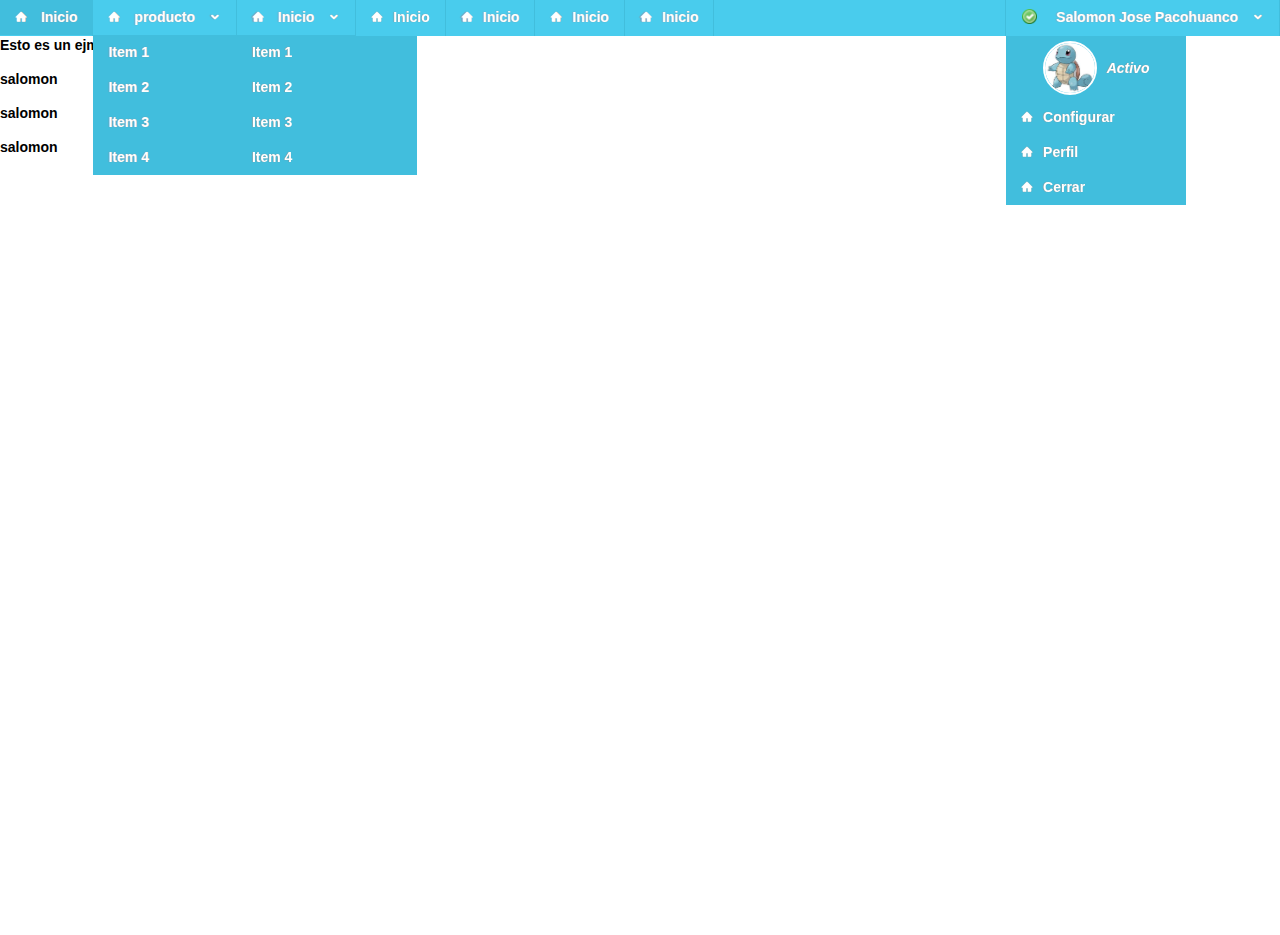
==== index.html @ a0b9987c "Initial commit" ====
<!DOCTYPE html>
<html lang="en">
<head>
  <meta charset="UTF-8">
  <meta name="viewport" content="width=device-width, initial-scale=1.0, maximum-scale=1.0, user-scalable=no" />

  <meta http-equiv="X-UA-Compatible" content="ie=edge">
  <title>Menu</title>

  <link rel="stylesheet" href="./src/css/plantilla.css">
  <link rel="stylesheet" href="./src/fuentes/icomoon/icomoon.css">
  <link rel="stylesheet" href="./src/fuentes/icomoon/icomoon_v1/icomoon_v1.css">
</head>
<body>
  <!-- <header>

  </header> -->
  <div class="contenedor">
      <nav>
            <a href="#" class="barMenu">Menu <i class="icono icon icon-menu"></i></a>

            <ul class="menu" style="">
              <li>
                <a href="#"><i class="icono izquierda icon icon-home"></i> <span class="texto">Inicio</span> </a>
              </li>
              <li>
                <a href="#">
                      <i class="icono izquierda icon icon-home"></i>
                      <span class="texto">producto</span>
                      <i class="icono derecha icon-chevron-down"></i>
                      <i class="icono derecha2 icon-chevron-right"></i>
                </a>
                      <ul>
                          <li><a href="#">Item 1</a></li>
                          <li><a href="#">Item 2</a></li>
                          <li><a href="#">Item 3</a></li>
                          <li><a href="#">Item 4</a></li>
                      </ul>
                </li>
              <li>
                  <a href="#">
                      <i class="icono izquierda icon icon-home"></i>
                      <span class="texto">Inicio</span>
                      <i class="icono derecha icon-chevron-down"></i>
                      <i class="icono derecha2 icon-chevron-right"></i>
                  </a>
                  <ul>
                      <li><a href="#">Item 1</a></li>
                      <li><a href="#">Item 2</a></li>
                      <li><a href="#">Item 3</a></li>
                      <li><a href="#">Item 4</a></li>
                  </ul>
              </li>
              <li><a href="#"><i class="icono izquierda icon icon-home"></i><span class="texto">Inicio</span> </a></li>
                <li><a href="#"><i class="icono izquierda icon icon-home"></i><span class="texto">Inicio</span> </a></li>
                  <li><a href="#"><i class="icono izquierda icon icon-home"></i><span class="texto">Inicio</span> </a></li>

                <li><a href="#"><i class="icono izquierda icon icon-home"></i><span class="texto">Inicio</span> </a></li>

            </ul>


            <ul class="menuUsuario">
              <!-- <li><a class="avatar-use" href="#"></a>asas</li> -->
              <li ><a href="#"><i style=""class="icono izquierda estadoUser"> </i> Salomon Jose Pacohuanco <i class="icono derecha icon-chevron-down"></i></a>
                  <ul  class="confUser">
                      <li><a class="contAvatar" href="#"> <img  class="avatar" src="./src/img/images.jpg" border="1" alt="(!)"> <i  class="estado-avatar">Activo</i> </a> </li>
                      <li><a href="#"> <i class="icono izquierda icon icon-home"></i>Configurar</a></li>
                      <li><a href="#"> <i class="icono izquierda icon icon-home"></i>Perfil</a></li>
                      <li><a href="#"> <i class="icono izquierda icon icon-home"></i>Cerrar</a></li>
                  </ul>
                </li>
            </ul>


      </nav>

      <div class="contenedorAdmin">
            <div class="headerTablet">
               <div class="headerTabletIzquierdo">  </div>
               <ul class="headerTabletDerecho">

                 <!-- <li><a class="avatar-use" href="#"></a>asas</li> -->
                 <li ><a href="#"><i style=""class="icono izquierda estadoUser"> </i>  Jose Pacohuanco <i class="icono derecha icon-chevron-down"></i></a>
                     <ul  class="confUser">
                         <li><a class="contAvatar" href="#"> <img  class="avatar" src="./src/img/images.jpg" border="1" alt="(!)"> <i  class="estado-avatar">Activo</i> </a> </li>
                         <li><a href="#"> <i class="icono izquierda icon icon-home"></i>Configurar</a></li>
                         <li><a href="#"> <i class="icono izquierda icon icon-home"></i>Perfil</a></li>
                         <li><a href="#"> <i class="icono izquierda icon icon-home"></i>Cerrar</a></li>
                     </ul>
                   </li>
               </ul>
            </div>
            <div class="contenido">
              Esto es un ejmplo de contenido
              <p class="uno">salomon</p>
              <p class="dos">salomon</p>
              <p class="tres">salomon</p>



            </div>
      </div>



  </div>









<!-- referencias de Script -->
    <script type="text/javascript" src="./src/jquery/jquery-3.3.1.min.js"></script>
    <script type="text/javascript" src="./src/js/plantilla.js"></script>
</body>
</html>
---- src/css/plantilla.css ----
:root{
  /* de  claro a oscuro*/
  --colorUno:#49cced;
  --colorDos: #41bedd;
  --colorTres: #36a8c5;


  --colorCuatro:#b94a48; /*importante*/
/* background-color: var(--MiColor); */

/*Formularios*/
--bordeForm:#cdcdcd;
--cabeceraForm:#efefef;
--contenidoForm:#F9F9F9;

/* =========botones */
--verde:#468847;
--amarillo:#F89406;
--rojo:#B94A48;
--azul:#3A87AD;
--azulClaro:#0044CC;
--negro:#333333;
--plomo:#999999;
--plomoClaro:#E6E6E6;
/*----------------------*/

--colorIco:#545F67;

}



*{
  padding: 0px;
  margin: 0px;
}
body{
  font-family: "Helvetica Neue",Helvetica,Arial,sans-serif;
  font-weight: bold;
  font-size: 14px;
line-height: 20px;
 min-width: 200px;
  word-wrap: break-word;
  /* min-height: 100vh; */ */
}
.contenedor{

  display: flex;
  flex-direction: column;
}
/*====================================================================== */
/* TODO:MENU----------------------- */
/*======================================================================= */
.contenedor nav{
  width: 100%;
  background-color: var(--colorUno);
  position: fixed;
  display: flex;
  justify-content: space-between;
  /* z-index: 1000; */
}

.contenedor nav .barMenu{
    display: none;
}

.contenedor > nav > ul {
      display: flex;
}
.contenedor  nav li{
    line-height: 35px;  /* altura del menu*/
    list-style: none;
    position: relative; /* TODO: PADRE  para que los subMenus salga de la maquetacion*/
    background-color: var(--colorUno);
}

.contenedor nav > ul > li{
  border-right: 1px solid var(--colorDos);
}


.contenedor  nav li ul{
    position: absolute; /*TODO: HIJO  para que los subMenus salga de la maquetacion*/
}

.contenedor  nav a {
      text-decoration: none;
      color: #ffffff;
      padding: 0 15px;
      display: block;
      text-shadow: rgb(142, 142, 142) -0.5px -0.5px 1px;

}

.contenedor  nav a:hover{
     background-color: var(--colorDos);

}



/* TODO:  Icono */
.contenedor nav ul li a .icono{
    font-size: 12px;
    font-weight: bold;
    line-height: 35px;
    text-shadow: rgb(142, 142, 142) -0.5px -0.5px 1px;

}

.contenedor nav ul li  .icono.izquierda{
   margin-right: 10px;
   text-shadow: rgb(142, 142, 142) -0.5px -0.5px 1px;
}

 nav ul li  .icono.derecha{
  margin-left: 10px;
  text-shadow: rgb(142, 142, 142) -0.5px -0.5px 1px;
}

nav ul li  .icono.derecha2{
  display: none;
}




.contenedor  nav   .contAvatar{
  display:flex;
  align-items: center;
  justify-content: center;
  padding-top: 5px;
  padding-bottom: 5px;

}

.contenedor .menuUsuario > li {
  border-left: 1px solid var(--colorDos);
}
.contenedor  nav  .menuUsuario  .icono.izquierda.estadoUser{
    background-image: url("./../img/icons/accept.png");
    background-repeat: no-repeat;
    padding-left: 25px;
    padding-top: 3px;
    background-size: 17px 17px;

}
.contenedor  nav .contAvatar:hover{
     background-color: var(--colorDos);
}

.contenedor  nav .confUser{
  /* margin-top: 5PX; */
}

.contenedor  nav   .avatar{
  border-radius: 50%;
  /* background-size: 100% auto; */
  height: 50px;
  width: 50px;
  padding: 0px;
  border:2px solid #fff;
  display: block;
  margin-right: 10px;
}





/*  MENU segundo Nivel---------------------------*/

.contenedor nav li li{
  /* background-color: var(--colorTres); */
  width: 180px;
}

.contenedor nav li li a{

  background-color: var(--colorDos);
}
.contenedor nav li li a:hover{
  background-color: var(--colorTres);
}




/*====================================================================== */
/* TODO:CUERPO DEL PANEL----------------------- */
/*======================================================================= */
.contenedor .contenedorAdmin{

  width: 100%;

  margin-top:35px;
}

.contenedor .contenedorAdmin .headerTablet{
  /* border: 3px solid rgb(43, 119, 2); */
  display: none;
}

.contenedor .contenedorAdmin .contenido{

  height: 100vh;

}


.contenedor .contenedorAdmin .contenido .uno{

}
.contenedor .contenedorAdmin .contenido .dos{

}

.contenedor .contenedorAdmin .contenido .tres{

}

/*========================================================================= /
                                  RESPONSIVE
========================================================================= /
/ Tablets en horizonal y escritorios normales
   ------------------------------------------------------------------------- */
@media (min-width: 481px) and (max-width: 1020px) {
      .contenedor{
        flex-direction: row;
      }
      .contenedor nav{
        position:  fixed;
        width: 45px;
        height: 100%;
        border: 1px solid var(--colorDos);
        display: inherit; /*OOOOOOOOOOOOOOOOOOOOOOOOOOOOOOOOOOOO**/
      }
      .contenedor nav ul{
        flex-direction: column;
        width: 100%;
      }

      .contenedor nav .menuUsuario{
      display: none;

      }

      .contenedor  nav li{
        width: 45px;
      }

      .contenedor > nav > ul >  li > a  .texto{
        display:none;
      }

      /* TODO: ------------------------------------------------- Icono */
      .contenedor nav ul li a .icono{

          line-height: 35px;
          text-shadow: rgb(142, 142, 142) -0.5px -0.5px 1px;

      }

      .contenedor nav ul li  .icono.izquierda{
         margin-right: 10px;
         text-shadow: rgb(142, 142, 142) -0.5px -0.5px 1px;
      }

       nav ul li  .icono.derecha{
          display: none;
      }

      .contenedor nav ul li  .icono.derecha2{
        display:table;
        margin-top: -35px;
        margin-left:  18px;
      }
      /* ------------------------------------------------------ */

      .contenedor nav ul ul{
        display: none;
        top:0px;
        left: 45px;
      }
      .contenedor nav .menuUsuario {
        flex-direction: column;
        float: left;
      }

      /*====================================================================== */
      /* TODO:INICIO ----- MENU  HEADER TABLET */
      /*======================================================================= */
      .contenedor .contenedorAdmin .headerTablet{
        width: 100%;
        background-color: var(--colorUno);
        position: fixed;
        display: flex;
        flex-direction: row;
        justify-content: space-between;
        z-index: 1000;
      }

        .contenedor .contenedorAdmin .headerTablet .headerTabletIzquierdo{

        }
        .contenedor .contenedorAdmin .headerTablet .headerTabletDerecho{

        }


      .contenedorAdmin > .headerTablet > ul {
            display: flex;
      }
      .contenedorAdmin  .headerTablet li{
          line-height: 35px;  /* altura del menu*/
          list-style: none;
          position: relative; /* TODO: PADRE  para que los subMenus salga de la maquetacion*/
          background-color: var(--colorUno);
      }

      .contenedorAdmin .headerTablet > ul > li{
        border-left: 1px solid var(--colorDos);
      }


      .contenedorAdmin  .headerTablet li ul{
          position: absolute; /*TODO: HIJO  para que los subMenus salga de la maquetacion*/
      }

      .contenedorAdmin  .headerTablet a {
            text-decoration: none;
            color: #ffffff;
            padding-right: 50px;
            padding-left: 10px;
            display: block;
            text-shadow: rgb(142, 142, 142) -0.5px -0.5px 1px;

      }

      .contenedorAdmin  .headerTablet a:hover{
           background-color: var(--colorDos);

      }
      /* TODO:  Icono */
      .contenedorAdmin .headerTablet ul li a .icono{
          font-size: 12px;
          font-weight: bold;
          line-height: 35px;
          text-shadow: rgb(142, 142, 142) -0.5px -0.5px 1px;

      }

      .contenedorAdmin .headerTablet ul li  .icono.izquierda{
         margin-right: 10px;
         text-shadow: rgb(142, 142, 142) -0.5px -0.5px 1px;
      }

       .headerTablet ul li  .icono.derecha{
        margin-left: 10px;
        text-shadow: rgb(142, 142, 142) -0.5px -0.5px 1px;
      }

      .headerTablet ul li  .icono.derecha2{
        display: none;
      }
      .contenedorAdmin  .headerTablet   .contAvatar{
        display:flex;
        align-items: center;
        justify-content: center;
        padding-top: 5px;
        padding-bottom: 5px;

      }

      .contenedorAdmin .menuUsuario > li {
        border-left: 1px solid var(--colorDos);
      }
      .contenedorAdmin  .headerTablet ul  .icono.izquierda.estadoUser{
          background-image: url("./../img/icons/accept.png");
          background-repeat: no-repeat;
          padding-left: 25px;
          padding-top: 3px;
          background-size: 17px 17px;
          /* background-color: tomato; */

      }
      .contenedorAdmin  .headerTablet .contAvatar:hover{
           background-color: var(--colorDos);
      }

      .contenedorAdmin  .headerTablet .confUser{
        /* margin-top: 5PX; */
      }

      .contenedorAdmin  .headerTablet   .avatar{
        border-radius: 50%;
        /* background-size: 100% auto; */
        height: 50px;
        width: 50px;
        padding: 0px;
        border:2px solid #fff;
        display: block;
        margin-right: 10px;
      }

      /*  MENU segundo Nivel---------------------------*/

      .contenedorAdmin .headerTablet li li{
        /* background-color: var(--colorTres); */
        width: 180px;
      }

      .contenedorAdmin .headerTablet li li a{
        background-color: var(--colorDos);
      }
      .contenedorAdmin .headerTablet li li a:hover{
        background-color: var(--colorTres);
      }
/*  FIN ----- MENU  HEADER TABLET */



/* CUERPO  */
.contenedor .contenedorAdmin{
  margin-top:0px;
  /* background-color: steelblue; */
  margin-left: 47px;
}
.contenedor .contenedorAdmin .contenido{
  margin-top:36px;
  background-color: yellowgreen

}














}

/* Móviles en horizontal o tablets en vertical
   ------------------------------------------------------------------------- */
@media (max-width: 480px) {
  .contenedor{
    flex-direction: column;
  }
  .contenedor nav{
    display: flex;
    flex-direction: column;
    position: inherit;
    /* border: 1px solid var(--colorDos); */

  }

  .contenedor nav .barMenu{
  display: block;
  position: fixed;
  height: 35px;
  width: 100%;
  font-size: 18px;
  line-height: 35px;
  background-color: var(--colorUno);
  border-bottom: 1px solid var(--colorDos);
  }

  .contenedor nav .barMenu .icono.icon.icon-menu {
    float: right;
    margin-right: 26px;
    margin-top: 8px;
    font-size: 21px;
  }

  .contenedor nav ul{
    flex-direction: column;
    width: 100%;
    margin-top:36px;
  }
  .contenedor  nav li{
    width: 100%;
    position: inherit;  /* mostrar submenu en su bloque*/
  }


  .contenedor > nav > ul >  li > a  .texto{
    display:block;
  }
  /* TODO: ---------------------------------- Icono */

  .contenedor nav ul li  .icono.izquierda{
     float: left;
     margin-top: -1px;
     margin-left: -3px;
     text-shadow: rgb(142, 142, 142) -0.5px -0.5px 1px;
  }
  .contenedor nav ul li  a .icono.derecha{
      float: right;
       margin-top: -35px;
  }
  .contenedor nav ul li  .icono.derecha2{
    display:none;
  }
  /* ------------------------------------------------------ */

  .contenedor nav ul ul{
    display: block;
    position: inherit;  /* mostrar submenu en su bloque*/
  }
  .contenedor nav   li ul li {
    width: 100%;
  }
  .contenedor nav   li ul li a {
    padding-left: 40px;
  }

  .contenedor nav .menuUsuario {
    display: block;
    border-top: 1px solid var(--colorTres);
    border-bottom: 1px solid var(--colorTres);
  }

  .contenedor nav .menuUsuario  li a .icono.izquierda.estadoUser{
      float: none;
  }

  .contenedor nav .menuUsuario  li a .icono.derecha{
      float: right;
      margin-right: 1px;
      margin-top:0px;
  }
  .contenedor .contenedorAdmin{
    background-color: steelblue;
    padding-top: 36px;
    margin-top: 0px;
    /* margin-left: 48px; */
  }

  /* CUERPO  */
  .contenedor .contenedorAdmin{
    /* margin-top:0px; */
  }


}

/* Móviles en vertical
   ------------------------------------------------------------------------- */
@media (max-width: 480px) {  }
---- src/fuentes/icomoon/icomoon.css ----
/* body {
	padding: 0;
	margin: 0;
	font-family: sans-serif;
	font-size: 1em;
	line-height: 1.5;
	color: #555;
	background: #fff;
}
h1 {
	font-size: 1.5em;
	font-weight: normal;
}
small {
	font-size: .66666667em;
}
a {
	color: #e74c3c;
	text-decoration: none;
}
a:hover, a:focus {
	box-shadow: 0 1px #e74c3c;
}
.bshadow0, input {
	box-shadow: inset 0 -2px #e7e7e7;
}
input:hover {
	box-shadow: inset 0 -2px #ccc;
}
input, fieldset {
	font-size: 1em;
	margin: 0;
	padding: 0;
	border: 0;
}
input {
    font-family: sans-serif;
	color: inherit;
	line-height: 1.5;
	height: 1.5em;
	padding: .25em 0;
}
input:focus {
	outline: none;
	box-shadow: inset 0 -2px #449fdb;
} */
.glyph {
	font-size: 16px;
	width: 15em;
	padding-bottom: 1em;
	margin-right: 4em;
	margin-bottom: 1em;
	float: left;
	overflow: hidden;
}
.glyph .icon {
    font-size: 32px;
}
.liga {
	width: 80%;
	width: calc(100% - 2.5em);
}
.talign-right {
	text-align: right;
}
.talign-center {
	text-align: center;
}
.bgc1 {
	background: #f1f1f1;
}
.fgc1 {
	color: #999;
}
.fgc0 {
	color: #000;
}
p {
	margin-top: 1em;
	margin-bottom: 1em;
}
.mvm {
	margin-top: .75em;
	margin-bottom: .75em;
}
.mtn {
	margin-top: 0;
}
.mtl, .mal {
	margin-top: 1.5em;
}
.mbl, .mal {
	margin-bottom: 1.5em;
}
.mal, .mhl {
	margin-left: 1.5em;
	margin-right: 1.5em;
}
.mhmm {
	margin-left: 1em;
	margin-right: 1em;
}
.mls {
	margin-left: .25em;
}
.ptl {
	padding-top: 1.5em;
}
.pbs, .pvs {
	padding-bottom: .25em;
}
.pvs, .pts {
	padding-top: .25em;
}
.unit {
	float: left;
}
.unitRight {
	float: right;
}
.size1of2 {
	width: 50%;
}
.size1of1 {
	width: 100%;
}
.clearfix:before, .clearfix:after {
	content: " ";
	display: table;
}
.clearfix:after {
	clear: both;
}
.hidden-true {
	display: none;
}
.textbox0 {
	width: 3em;
	background: #f1f1f1;
	padding: .25em .5em;
	line-height: 1.5;
	height: 1.5em;
}
#testDrive {
	display: block;
	padding-top: 24px;
	line-height: 1.5;
}
.fs0 {
	font-size: 16px;
}
.fs1 {
	font-size: 16px;
}

@font-face {
    font-family: 'IcoMoon-Free';
    src: url('./IcoMoon-Free.ttf') format('truetype');
    font-weight: normal;
    font-style: normal;
}

.icon {
    /* use !important to prevent issues with browser extensions that change fonts */
    font-family: 'IcoMoon-Free' !important;
    speak: none;
    font-style: normal;
    font-weight: normal;
    font-variant: normal;
    text-transform: none;
    line-height: 1;

    /* Enable Ligatures ================ */
    letter-spacing: 0;
    -webkit-font-feature-settings: "liga";
    -moz-font-feature-settings: "liga=1";
    -moz-font-feature-settings: "liga";
    -ms-font-feature-settings: "liga" 1;
    -o-font-feature-settings: "liga";
    font-feature-settings: "liga";

    /* Better Font Rendering =========== */
    -webkit-font-smoothing: antialiased;
    -moz-osx-font-smoothing: grayscale;
}

.icon-home:before {
    content: "\e900";
}
.icon-home2:before {
    content: "\e901";
}
.icon-home3:before {
    content: "\e902";
}
.icon-office:before {
    content: "\e903";
}
.icon-newspaper:before {
    content: "\e904";
}
.icon-pencil:before {
    content: "\e905";
}
.icon-pencil2:before {
    content: "\e906";
}
.icon-quill:before {
    content: "\e907";
}
.icon-pen:before {
    content: "\e908";
}
.icon-blog:before {
    content: "\e909";
}
.icon-eyedropper:before {
    content: "\e90a";
}
.icon-droplet:before {
    content: "\e90b";
}
.icon-paint-format:before {
    content: "\e90c";
}
.icon-image:before {
    content: "\e90d";
}
.icon-images:before {
    content: "\e90e";
}
.icon-camera:before {
    content: "\e90f";
}
.icon-headphones:before {
    content: "\e910";
}
.icon-music:before {
    content: "\e911";
}
.icon-play:before {
    content: "\e912";
}
.icon-film:before {
    content: "\e913";
}
.icon-video-camera:before {
    content: "\e914";
}
.icon-dice:before {
    content: "\e915";
}
.icon-pacman:before {
    content: "\e916";
}
.icon-spades:before {
    content: "\e917";
}
.icon-clubs:before {
    content: "\e918";
}
.icon-diamonds:before {
    content: "\e919";
}
.icon-bullhorn:before {
    content: "\e91a";
}
.icon-connection:before {
    content: "\e91b";
}
.icon-podcast:before {
    content: "\e91c";
}
.icon-feed:before {
    content: "\e91d";
}
.icon-mic:before {
    content: "\e91e";
}
.icon-book:before {
    content: "\e91f";
}
.icon-books:before {
    content: "\e920";
}
.icon-library:before {
    content: "\e921";
}
.icon-file-text:before {
    content: "\e922";
}
.icon-profile:before {
    content: "\e923";
}
.icon-file-empty:before {
    content: "\e924";
}
.icon-files-empty:before {
    content: "\e925";
}
.icon-file-text2:before {
    content: "\e926";
}
.icon-file-picture:before {
    content: "\e927";
}
.icon-file-music:before {
    content: "\e928";
}
.icon-file-play:before {
    content: "\e929";
}
.icon-file-video:before {
    content: "\e92a";
}
.icon-file-zip:before {
    content: "\e92b";
}
.icon-copy:before {
    content: "\e92c";
}
.icon-paste:before {
    content: "\e92d";
}
.icon-stack:before {
    content: "\e92e";
}
.icon-folder:before {
    content: "\e92f";
}
.icon-folder-open:before {
    content: "\e930";
}
.icon-folder-plus:before {
    content: "\e931";
}
.icon-folder-minus:before {
    content: "\e932";
}
.icon-folder-download:before {
    content: "\e933";
}
.icon-folder-upload:before {
    content: "\e934";
}
.icon-price-tag:before {
    content: "\e935";
}
.icon-price-tags:before {
    content: "\e936";
}
.icon-barcode:before {
    content: "\e937";
}
.icon-qrcode:before {
    content: "\e938";
}
.icon-ticket:before {
    content: "\e939";
}
.icon-cart:before {
    content: "\e93a";
}
.icon-coin-dollar:before {
    content: "\e93b";
}
.icon-coin-euro:before {
    content: "\e93c";
}
.icon-coin-pound:before {
    content: "\e93d";
}
.icon-coin-yen:before {
    content: "\e93e";
}
.icon-credit-card:before {
    content: "\e93f";
}
.icon-calculator:before {
    content: "\e940";
}
.icon-lifebuoy:before {
    content: "\e941";
}
.icon-phone:before {
    content: "\e942";
}
.icon-phone-hang-up:before {
    content: "\e943";
}
.icon-address-book:before {
    content: "\e944";
}
.icon-envelop:before {
    content: "\e945";
}
.icon-pushpin:before {
    content: "\e946";
}
.icon-location:before {
    content: "\e947";
}
.icon-location2:before {
    content: "\e948";
}
.icon-compass:before {
    content: "\e949";
}
.icon-compass2:before {
    content: "\e94a";
}
.icon-map:before {
    content: "\e94b";
}
.icon-map2:before {
    content: "\e94c";
}
.icon-history:before {
    content: "\e94d";
}
.icon-clock:before {
    content: "\e94e";
}
.icon-clock2:before {
    content: "\e94f";
}
.icon-alarm:before {
    content: "\e950";
}
.icon-bell:before {
    content: "\e951";
}
.icon-stopwatch:before {
    content: "\e952";
}
.icon-calendar:before {
    content: "\e953";
}
.icon-printer:before {
    content: "\e954";
}
.icon-keyboard:before {
    content: "\e955";
}
.icon-display:before {
    content: "\e956";
}
.icon-laptop:before {
    content: "\e957";
}
.icon-mobile:before {
    content: "\e958";
}
.icon-mobile2:before {
    content: "\e959";
}
.icon-tablet:before {
    content: "\e95a";
}
.icon-tv:before {
    content: "\e95b";
}
.icon-drawer:before {
    content: "\e95c";
}
.icon-drawer2:before {
    content: "\e95d";
}
.icon-box-add:before {
    content: "\e95e";
}
.icon-box-remove:before {
    content: "\e95f";
}
.icon-download:before {
    content: "\e960";
}
.icon-upload:before {
    content: "\e961";
}
.icon-floppy-disk:before {
    content: "\e962";
}
.icon-drive:before {
    content: "\e963";
}
.icon-database:before {
    content: "\e964";
}
.icon-undo:before {
    content: "\e965";
}
.icon-redo:before {
    content: "\e966";
}
.icon-undo2:before {
    content: "\e967";
}
.icon-redo2:before {
    content: "\e968";
}
.icon-forward:before {
    content: "\e969";
}
.icon-reply:before {
    content: "\e96a";
}
.icon-bubble:before {
    content: "\e96b";
}
.icon-bubbles:before {
    content: "\e96c";
}
.icon-bubbles2:before {
    content: "\e96d";
}
.icon-bubble2:before {
    content: "\e96e";
}
.icon-bubbles3:before {
    content: "\e96f";
}
.icon-bubbles4:before {
    content: "\e970";
}
.icon-user:before {
    content: "\e971";
}
.icon-users:before {
    content: "\e972";
}
.icon-user-plus:before {
    content: "\e973";
}
.icon-user-minus:before {
    content: "\e974";
}
.icon-user-check:before {
    content: "\e975";
}
.icon-user-tie:before {
    content: "\e976";
}
.icon-quotes-left:before {
    content: "\e977";
}
.icon-quotes-right:before {
    content: "\e978";
}
.icon-hour-glass:before {
    content: "\e979";
}
.icon-spinner:before {
    content: "\e97a";
}
.icon-spinner2:before {
    content: "\e97b";
}
.icon-spinner3:before {
    content: "\e97c";
}
.icon-spinner4:before {
    content: "\e97d";
}
.icon-spinner5:before {
    content: "\e97e";
}
.icon-spinner6:before {
    content: "\e97f";
}
.icon-spinner7:before {
    content: "\e980";
}
.icon-spinner8:before {
    content: "\e981";
}
.icon-spinner9:before {
    content: "\e982";
}
.icon-spinner10:before {
    content: "\e983";
}
.icon-spinner11:before {
    content: "\e984";
}
.icon-binoculars:before {
    content: "\e985";
}
.icon-search:before {
    content: "\e986";
}
.icon-zoom-in:before {
    content: "\e987";
}
.icon-zoom-out:before {
    content: "\e988";
}
.icon-enlarge:before {
    content: "\e989";
}
.icon-shrink:before {
    content: "\e98a";
}
.icon-enlarge2:before {
    content: "\e98b";
}
.icon-shrink2:before {
    content: "\e98c";
}
.icon-key:before {
    content: "\e98d";
}
.icon-key2:before {
    content: "\e98e";
}
.icon-lock:before {
    content: "\e98f";
}
.icon-unlocked:before {
    content: "\e990";
}
.icon-wrench:before {
    content: "\e991";
}
.icon-equalizer:before {
    content: "\e992";
}
.icon-equalizer2:before {
    content: "\e993";
}
.icon-cog:before {
    content: "\e994";
}
.icon-cogs:before {
    content: "\e995";
}
.icon-hammer:before {
    content: "\e996";
}
.icon-magic-wand:before {
    content: "\e997";
}
.icon-aid-kit:before {
    content: "\e998";
}
.icon-bug:before {
    content: "\e999";
}
.icon-pie-chart:before {
    content: "\e99a";
}
.icon-stats-dots:before {
    content: "\e99b";
}
.icon-stats-bars:before {
    content: "\e99c";
}
.icon-stats-bars2:before {
    content: "\e99d";
}
.icon-trophy:before {
    content: "\e99e";
}
.icon-gift:before {
    content: "\e99f";
}
.icon-glass:before {
    content: "\e9a0";
}
.icon-glass2:before {
    content: "\e9a1";
}
.icon-mug:before {
    content: "\e9a2";
}
.icon-spoon-knife:before {
    content: "\e9a3";
}
.icon-leaf:before {
    content: "\e9a4";
}
.icon-rocket:before {
    content: "\e9a5";
}
.icon-meter:before {
    content: "\e9a6";
}
.icon-meter2:before {
    content: "\e9a7";
}
.icon-hammer2:before {
    content: "\e9a8";
}
.icon-fire:before {
    content: "\e9a9";
}
.icon-lab:before {
    content: "\e9aa";
}
.icon-magnet:before {
    content: "\e9ab";
}
.icon-bin:before {
    content: "\e9ac";
}
.icon-bin2:before {
    content: "\e9ad";
}
.icon-briefcase:before {
    content: "\e9ae";
}
.icon-airplane:before {
    content: "\e9af";
}
.icon-truck:before {
    content: "\e9b0";
}
.icon-road:before {
    content: "\e9b1";
}
.icon-accessibility:before {
    content: "\e9b2";
}
.icon-target:before {
    content: "\e9b3";
}
.icon-shield:before {
    content: "\e9b4";
}
.icon-power:before {
    content: "\e9b5";
}
.icon-switch:before {
    content: "\e9b6";
}
.icon-power-cord:before {
    content: "\e9b7";
}
.icon-clipboard:before {
    content: "\e9b8";
}
.icon-list-numbered:before {
    content: "\e9b9";
}
.icon-list:before {
    content: "\e9ba";
}
.icon-list2:before {
    content: "\e9bb";
}
.icon-tree:before {
    content: "\e9bc";
}
.icon-menu:before {
    content: "\e9bd";
}
.icon-menu2:before {
    content: "\e9be";
}
.icon-menu3:before {
    content: "\e9bf";
}
.icon-menu4:before {
    content: "\e9c0";
}
.icon-cloud:before {
    content: "\e9c1";
}
.icon-cloud-download:before {
    content: "\e9c2";
}
.icon-cloud-upload:before {
    content: "\e9c3";
}
.icon-cloud-check:before {
    content: "\e9c4";
}
.icon-download2:before {
    content: "\e9c5";
}
.icon-upload2:before {
    content: "\e9c6";
}
.icon-download3:before {
    content: "\e9c7";
}
.icon-upload3:before {
    content: "\e9c8";
}
.icon-sphere:before {
    content: "\e9c9";
}
.icon-earth:before {
    content: "\e9ca";
}
.icon-link:before {
    content: "\e9cb";
}
.icon-flag:before {
    content: "\e9cc";
}
.icon-attachment:before {
    content: "\e9cd";
}
.icon-eye:before {
    content: "\e9ce";
}
.icon-eye-plus:before {
    content: "\e9cf";
}
.icon-eye-minus:before {
    content: "\e9d0";
}
.icon-eye-blocked:before {
    content: "\e9d1";
}
.icon-bookmark:before {
    content: "\e9d2";
}
.icon-bookmarks:before {
    content: "\e9d3";
}
.icon-sun:before {
    content: "\e9d4";
}
.icon-contrast:before {
    content: "\e9d5";
}
.icon-brightness-contrast:before {
    content: "\e9d6";
}
.icon-star-empty:before {
    content: "\e9d7";
}
.icon-star-half:before {
    content: "\e9d8";
}
.icon-star-full:before {
    content: "\e9d9";
}
.icon-heart:before {
    content: "\e9da";
}
.icon-heart-broken:before {
    content: "\e9db";
}
.icon-man:before {
    content: "\e9dc";
}
.icon-woman:before {
    content: "\e9dd";
}
.icon-man-woman:before {
    content: "\e9de";
}
.icon-happy:before {
    content: "\e9df";
}
.icon-happy2:before {
    content: "\e9e0";
}
.icon-smile:before {
    content: "\e9e1";
}
.icon-smile2:before {
    content: "\e9e2";
}
.icon-tongue:before {
    content: "\e9e3";
}
.icon-tongue2:before {
    content: "\e9e4";
}
.icon-sad:before {
    content: "\e9e5";
}
.icon-sad2:before {
    content: "\e9e6";
}
.icon-wink:before {
    content: "\e9e7";
}
.icon-wink2:before {
    content: "\e9e8";
}
.icon-grin:before {
    content: "\e9e9";
}
.icon-grin2:before {
    content: "\e9ea";
}
.icon-cool:before {
    content: "\e9eb";
}
.icon-cool2:before {
    content: "\e9ec";
}
.icon-angry:before {
    content: "\e9ed";
}
.icon-angry2:before {
    content: "\e9ee";
}
.icon-evil:before {
    content: "\e9ef";
}
.icon-evil2:before {
    content: "\e9f0";
}
.icon-shocked:before {
    content: "\e9f1";
}
.icon-shocked2:before {
    content: "\e9f2";
}
.icon-baffled:before {
    content: "\e9f3";
}
.icon-baffled2:before {
    content: "\e9f4";
}
.icon-confused:before {
    content: "\e9f5";
}
.icon-confused2:before {
    content: "\e9f6";
}
.icon-neutral:before {
    content: "\e9f7";
}
.icon-neutral2:before {
    content: "\e9f8";
}
.icon-hipster:before {
    content: "\e9f9";
}
.icon-hipster2:before {
    content: "\e9fa";
}
.icon-wondering:before {
    content: "\e9fb";
}
.icon-wondering2:before {
    content: "\e9fc";
}
.icon-sleepy:before {
    content: "\e9fd";
}
.icon-sleepy2:before {
    content: "\e9fe";
}
.icon-frustrated:before {
    content: "\e9ff";
}
.icon-frustrated2:before {
    content: "\ea00";
}
.icon-crying:before {
    content: "\ea01";
}
.icon-crying2:before {
    content: "\ea02";
}
.icon-point-up:before {
    content: "\ea03";
}
.icon-point-right:before {
    content: "\ea04";
}
.icon-point-down:before {
    content: "\ea05";
}
.icon-point-left:before {
    content: "\ea06";
}
.icon-warning:before {
    content: "\ea07";
}
.icon-notification:before {
    content: "\ea08";
}
.icon-question:before {
    content: "\ea09";
}
.icon-plus:before {
    content: "\ea0a";
}
.icon-minus:before {
    content: "\ea0b";
}
.icon-info:before {
    content: "\ea0c";
}
.icon-cancel-circle:before {
    content: "\ea0d";
}
.icon-blocked:before {
    content: "\ea0e";
}
.icon-cross:before {
    content: "\ea0f";
}
.icon-checkmark:before {
    content: "\ea10";
}
.icon-checkmark2:before {
    content: "\ea11";
}
.icon-spell-check:before {
    content: "\ea12";
}
.icon-enter:before {
    content: "\ea13";
}
.icon-exit:before {
    content: "\ea14";
}
.icon-play2:before {
    content: "\ea15";
}
.icon-pause:before {
    content: "\ea16";
}
.icon-stop:before {
    content: "\ea17";
}
.icon-previous:before {
    content: "\ea18";
}
.icon-next:before {
    content: "\ea19";
}
.icon-backward:before {
    content: "\ea1a";
}
.icon-forward2:before {
    content: "\ea1b";
}
.icon-play3:before {
    content: "\ea1c";
}
.icon-pause2:before {
    content: "\ea1d";
}
.icon-stop2:before {
    content: "\ea1e";
}
.icon-backward2:before {
    content: "\ea1f";
}
.icon-forward3:before {
    content: "\ea20";
}
.icon-first:before {
    content: "\ea21";
}
.icon-last:before {
    content: "\ea22";
}
.icon-previous2:before {
    content: "\ea23";
}
.icon-next2:before {
    content: "\ea24";
}
.icon-eject:before {
    content: "\ea25";
}
.icon-volume-high:before {
    content: "\ea26";
}
.icon-volume-medium:before {
    content: "\ea27";
}
.icon-volume-low:before {
    content: "\ea28";
}
.icon-volume-mute:before {
    content: "\ea29";
}
.icon-volume-mute2:before {
    content: "\ea2a";
}
.icon-volume-increase:before {
    content: "\ea2b";
}
.icon-volume-decrease:before {
    content: "\ea2c";
}
.icon-loop:before {
    content: "\ea2d";
}
.icon-loop2:before {
    content: "\ea2e";
}
.icon-infinite:before {
    content: "\ea2f";
}
.icon-shuffle:before {
    content: "\ea30";
}
.icon-arrow-up-left:before {
    content: "\ea31";
}
.icon-arrow-up:before {
    content: "\ea32";
}
.icon-arrow-up-right:before {
    content: "\ea33";
}
.icon-arrow-right:before {
    content: "\ea34";
}
.icon-arrow-down-right:before {
    content: "\ea35";
}
.icon-arrow-down:before {
    content: "\ea36";
}
.icon-arrow-down-left:before {
    content: "\ea37";
}
.icon-arrow-left:before {
    content: "\ea38";
}
.icon-arrow-up-left2:before {
    content: "\ea39";
}
.icon-arrow-up2:before {
    content: "\ea3a";
}
.icon-arrow-up-right2:before {
    content: "\ea3b";
}
.icon-arrow-right2:before {
    content: "\ea3c";
}
.icon-arrow-down-right2:before {
    content: "\ea3d";
}
.icon-arrow-down2:before {
    content: "\ea3e";
}
.icon-arrow-down-left2:before {
    content: "\ea3f";
}
.icon-arrow-left2:before {
    content: "\ea40";
}
.icon-circle-up:before {
    content: "\ea41";
}
.icon-circle-right:before {
    content: "\ea42";
}
.icon-circle-down:before {
    content: "\ea43";
}
.icon-circle-left:before {
    content: "\ea44";
}
.icon-tab:before {
    content: "\ea45";
}
.icon-move-up:before {
    content: "\ea46";
}
.icon-move-down:before {
    content: "\ea47";
}
.icon-sort-alpha-asc:before {
    content: "\ea48";
}
.icon-sort-alpha-desc:before {
    content: "\ea49";
}
.icon-sort-numeric-asc:before {
    content: "\ea4a";
}
.icon-sort-numberic-desc:before {
    content: "\ea4b";
}
.icon-sort-amount-asc:before {
    content: "\ea4c";
}
.icon-sort-amount-desc:before {
    content: "\ea4d";
}
.icon-command:before {
    content: "\ea4e";
}
.icon-shift:before {
    content: "\ea4f";
}
.icon-ctrl:before {
    content: "\ea50";
}
.icon-opt:before {
    content: "\ea51";
}
.icon-checkbox-checked:before {
    content: "\ea52";
}
.icon-checkbox-unchecked:before {
    content: "\ea53";
}
.icon-radio-checked:before {
    content: "\ea54";
}
.icon-radio-checked2:before {
    content: "\ea55";
}
.icon-radio-unchecked:before {
    content: "\ea56";
}
.icon-crop:before {
    content: "\ea57";
}
.icon-make-group:before {
    content: "\ea58";
}
.icon-ungroup:before {
    content: "\ea59";
}
.icon-scissors:before {
    content: "\ea5a";
}
.icon-filter:before {
    content: "\ea5b";
}
.icon-font:before {
    content: "\ea5c";
}
.icon-ligature:before {
    content: "\ea5d";
}
.icon-ligature2:before {
    content: "\ea5e";
}
.icon-text-height:before {
    content: "\ea5f";
}
.icon-text-width:before {
    content: "\ea60";
}
.icon-font-size:before {
    content: "\ea61";
}
.icon-bold:before {
    content: "\ea62";
}
.icon-underline:before {
    content: "\ea63";
}
.icon-italic:before {
    content: "\ea64";
}
.icon-strikethrough:before {
    content: "\ea65";
}
.icon-omega:before {
    content: "\ea66";
}
.icon-sigma:before {
    content: "\ea67";
}
.icon-page-break:before {
    content: "\ea68";
}
.icon-superscript:before {
    content: "\ea69";
}
.icon-subscript:before {
    content: "\ea6a";
}
.icon-superscript2:before {
    content: "\ea6b";
}
.icon-subscript2:before {
    content: "\ea6c";
}
.icon-text-color:before {
    content: "\ea6d";
}
.icon-pagebreak:before {
    content: "\ea6e";
}
.icon-clear-formatting:before {
    content: "\ea6f";
}
.icon-table:before {
    content: "\ea70";
}
.icon-table2:before {
    content: "\ea71";
}
.icon-insert-template:before {
    content: "\ea72";
}
.icon-pilcrow:before {
    content: "\ea73";
}
.icon-ltr:before {
    content: "\ea74";
}
.icon-rtl:before {
    content: "\ea75";
}
.icon-section:before {
    content: "\ea76";
}
.icon-paragraph-left:before {
    content: "\ea77";
}
.icon-paragraph-center:before {
    content: "\ea78";
}
.icon-paragraph-right:before {
    content: "\ea79";
}
.icon-paragraph-justify:before {
    content: "\ea7a";
}
.icon-indent-increase:before {
    content: "\ea7b";
}
.icon-indent-decrease:before {
    content: "\ea7c";
}
.icon-share:before {
    content: "\ea7d";
}
.icon-new-tab:before {
    content: "\ea7e";
}
.icon-embed:before {
    content: "\ea7f";
}
.icon-embed2:before {
    content: "\ea80";
}
.icon-terminal:before {
    content: "\ea81";
}
.icon-share2:before {
    content: "\ea82";
}
.icon-mail:before {
    content: "\ea83";
}
.icon-mail2:before {
    content: "\ea84";
}
.icon-mail3:before {
    content: "\ea85";
}
.icon-mail4:before {
    content: "\ea86";
}
.icon-amazon:before {
    content: "\ea87";
}
.icon-google:before {
    content: "\ea88";
}
.icon-google2:before {
    content: "\ea89";
}
.icon-google3:before {
    content: "\ea8a";
}
.icon-google-plus:before {
    content: "\ea8b";
}
.icon-google-plus2:before {
    content: "\ea8c";
}
.icon-google-plus3:before {
    content: "\ea8d";
}
.icon-hangouts:before {
    content: "\ea8e";
}
.icon-google-drive:before {
    content: "\ea8f";
}
.icon-facebook:before {
    content: "\ea90";
}
.icon-facebook2:before {
    content: "\ea91";
}
.icon-instagram:before {
    content: "\ea92";
}
.icon-whatsapp:before {
    content: "\ea93";
}
.icon-spotify:before {
    content: "\ea94";
}
.icon-telegram:before {
    content: "\ea95";
}
.icon-twitter:before {
    content: "\ea96";
}
.icon-vine:before {
    content: "\ea97";
}
.icon-vk:before {
    content: "\ea98";
}
.icon-renren:before {
    content: "\ea99";
}
.icon-sina-weibo:before {
    content: "\ea9a";
}
.icon-rss:before {
    content: "\ea9b";
}
.icon-rss2:before {
    content: "\ea9c";
}
.icon-youtube:before {
    content: "\ea9d";
}
.icon-youtube2:before {
    content: "\ea9e";
}
.icon-twitch:before {
    content: "\ea9f";
}
.icon-vimeo:before {
    content: "\eaa0";
}
.icon-vimeo2:before {
    content: "\eaa1";
}
.icon-lanyrd:before {
    content: "\eaa2";
}
.icon-flickr:before {
    content: "\eaa3";
}
.icon-flickr2:before {
    content: "\eaa4";
}
.icon-flickr3:before {
    content: "\eaa5";
}
.icon-flickr4:before {
    content: "\eaa6";
}
.icon-dribbble:before {
    content: "\eaa7";
}
.icon-behance:before {
    content: "\eaa8";
}
.icon-behance2:before {
    content: "\eaa9";
}
.icon-deviantart:before {
    content: "\eaaa";
}
.icon-500px:before {
    content: "\eaab";
}
.icon-steam:before {
    content: "\eaac";
}
.icon-steam2:before {
    content: "\eaad";
}
.icon-dropbox:before {
    content: "\eaae";
}
.icon-onedrive:before {
    content: "\eaaf";
}
.icon-github:before {
    content: "\eab0";
}
.icon-npm:before {
    content: "\eab1";
}
.icon-basecamp:before {
    content: "\eab2";
}
.icon-trello:before {
    content: "\eab3";
}
.icon-wordpress:before {
    content: "\eab4";
}
.icon-joomla:before {
    content: "\eab5";
}
.icon-ello:before {
    content: "\eab6";
}
.icon-blogger:before {
    content: "\eab7";
}
.icon-blogger2:before {
    content: "\eab8";
}
.icon-tumblr:before {
    content: "\eab9";
}
.icon-tumblr2:before {
    content: "\eaba";
}
.icon-yahoo:before {
    content: "\eabb";
}
.icon-yahoo2:before {
    content: "\eabc";
}
.icon-tux:before {
    content: "\eabd";
}
.icon-appleinc:before {
    content: "\eabe";
}
.icon-finder:before {
    content: "\eabf";
}
.icon-android:before {
    content: "\eac0";
}
.icon-windows:before {
    content: "\eac1";
}
.icon-windows8:before {
    content: "\eac2";
}
.icon-soundcloud:before {
    content: "\eac3";
}
.icon-soundcloud2:before {
    content: "\eac4";
}
.icon-skype:before {
    content: "\eac5";
}
.icon-reddit:before {
    content: "\eac6";
}
.icon-hackernews:before {
    content: "\eac7";
}
.icon-wikipedia:before {
    content: "\eac8";
}
.icon-linkedin:before {
    content: "\eac9";
}
.icon-linkedin2:before {
    content: "\eaca";
}
.icon-lastfm:before {
    content: "\eacb";
}
.icon-lastfm2:before {
    content: "\eacc";
}
.icon-delicious:before {
    content: "\eacd";
}
.icon-stumbleupon:before {
    content: "\eace";
}
.icon-stumbleupon2:before {
    content: "\eacf";
}
.icon-stackoverflow:before {
    content: "\ead0";
}
.icon-pinterest:before {
    content: "\ead1";
}
.icon-pinterest2:before {
    content: "\ead2";
}
.icon-xing:before {
    content: "\ead3";
}
.icon-xing2:before {
    content: "\ead4";
}
.icon-flattr:before {
    content: "\ead5";
}
.icon-foursquare:before {
    content: "\ead6";
}
.icon-yelp:before {
    content: "\ead7";
}
.icon-paypal:before {
    content: "\ead8";
}
.icon-chrome:before {
    content: "\ead9";
}
.icon-firefox:before {
    content: "\eada";
}
.icon-IE:before {
    content: "\eadb";
}
.icon-edge:before {
    content: "\eadc";
}
.icon-safari:before {
    content: "\eadd";
}
.icon-opera:before {
    content: "\eade";
}
.icon-file-pdf:before {
    content: "\eadf";
}
.icon-file-openoffice:before {
    content: "\eae0";
}
.icon-file-word:before {
    content: "\eae1";
}
.icon-file-excel:before {
    content: "\eae2";
}
.icon-libreoffice:before {
    content: "\eae3";
}
.icon-html-five:before {
    content: "\eae4";
}
.icon-html-five2:before {
    content: "\eae5";
}
.icon-css3:before {
    content: "\eae6";
}
.icon-git:before {
    content: "\eae7";
}
.icon-codepen:before {
    content: "\eae8";
}
.icon-svg:before {
    content: "\eae9";
}
.icon-IcoMoon:before {
    content: "\eaea";
}
.icon-uni21:before {
    content: "\21";
}
.icon-uni22:before {
    content: "\22";
}
.icon-uni23:before {
    content: "\23";
}
.icon-uni24:before {
    content: "\24";
}
.icon-uni25:before {
    content: "\25";
}
.icon-uni26:before {
    content: "\26";
}
.icon-uni27:before {
    content: "\27";
}
.icon-uni28:before {
    content: "\28";
}
.icon-uni29:before {
    content: "\29";
}
.icon-uni2A:before {
    content: "\2a";
}
.icon-uni2B:before {
    content: "\2b";
}
.icon-uni2C:before {
    content: "\2c";
}
.icon-uni2D:before {
    content: "\2d";
}
.icon-uni2E:before {
    content: "\2e";
}
.icon-uni2F:before {
    content: "\2f";
}
.icon-uni30:before {
    content: "\30";
}
.icon-uni31:before {
    content: "\31";
}
.icon-uni32:before {
    content: "\32";
}
.icon-uni33:before {
    content: "\33";
}
.icon-uni34:before {
    content: "\34";
}
.icon-uni35:before {
    content: "\35";
}
.icon-uni36:before {
    content: "\36";
}
.icon-uni37:before {
    content: "\37";
}
.icon-uni38:before {
    content: "\38";
}
.icon-uni39:before {
    content: "\39";
}
.icon-uni3A:before {
    content: "\3a";
}
.icon-uni3B:before {
    content: "\3b";
}
.icon-uni3C:before {
    content: "\3c";
}
.icon-uni3D:before {
    content: "\3d";
}
.icon-uni3E:before {
    content: "\3e";
}
.icon-uni3F:before {
    content: "\3f";
}
.icon-uni40:before {
    content: "\40";
}
.icon-uni41:before {
    content: "\41";
}
.icon-uni42:before {
    content: "\42";
}
.icon-uni43:before {
    content: "\43";
}
.icon-uni44:before {
    content: "\44";
}
.icon-uni45:before {
    content: "\45";
}
.icon-uni46:before {
    content: "\46";
}
.icon-uni47:before {
    content: "\47";
}
.icon-uni48:before {
    content: "\48";
}
.icon-uni49:before {
    content: "\49";
}
.icon-uni4A:before {
    content: "\4a";
}
.icon-uni4B:before {
    content: "\4b";
}
.icon-uni4C:before {
    content: "\4c";
}
.icon-uni4D:before {
    content: "\4d";
}
.icon-uni4E:before {
    content: "\4e";
}
.icon-uni4F:before {
    content: "\4f";
}
.icon-uni50:before {
    content: "\50";
}
.icon-uni51:before {
    content: "\51";
}
.icon-uni52:before {
    content: "\52";
}
.icon-uni53:before {
    content: "\53";
}
.icon-uni54:before {
    content: "\54";
}
.icon-uni55:before {
    content: "\55";
}
.icon-uni56:before {
    content: "\56";
}
.icon-uni57:before {
    content: "\57";
}
.icon-uni58:before {
    content: "\58";
}
.icon-uni59:before {
    content: "\59";
}
.icon-uni5A:before {
    content: "\5a";
}
.icon-uni5B:before {
    content: "\5b";
}
.icon-uni5C:before {
    content: "\5c";
}
.icon-uni5D:before {
    content: "\5d";
}
.icon-uni5E:before {
    content: "\5e";
}
.icon-uni5F:before {
    content: "\5f";
}
.icon-uni60:before {
    content: "\60";
}
.icon-uni61:before {
    content: "\61";
}
.icon-uni62:before {
    content: "\62";
}
.icon-uni63:before {
    content: "\63";
}
.icon-uni64:before {
    content: "\64";
}
.icon-uni65:before {
    content: "\65";
}
.icon-uni66:before {
    content: "\66";
}
.icon-uni67:before {
    content: "\67";
}
.icon-uni68:before {
    content: "\68";
}
.icon-uni69:before {
    content: "\69";
}
.icon-uni6A:before {
    content: "\6a";
}
.icon-uni6B:before {
    content: "\6b";
}
.icon-uni6C:before {
    content: "\6c";
}
.icon-uni6D:before {
    content: "\6d";
}
.icon-uni6E:before {
    content: "\6e";
}
.icon-uni6F:before {
    content: "\6f";
}
.icon-uni70:before {
    content: "\70";
}
.icon-uni71:before {
    content: "\71";
}
.icon-uni72:before {
    content: "\72";
}
.icon-uni73:before {
    content: "\73";
}
.icon-uni74:before {
    content: "\74";
}
.icon-uni75:before {
    content: "\75";
}
.icon-uni76:before {
    content: "\76";
}
.icon-uni77:before {
    content: "\77";
}
.icon-uni78:before {
    content: "\78";
}
.icon-uni79:before {
    content: "\79";
}
.icon-uni7A:before {
    content: "\7a";
}
.icon-uni7B:before {
    content: "\7b";
}
.icon-uni7C:before {
    content: "\7c";
}
.icon-uni7D:before {
    content: "\7d";
}
.icon-uni7E:before {
    content: "\7e";
}
.icon-uniA9:before {
    content: "\a9";
}
---- src/fuentes/icomoon/icomoon_v1/icomoon_v1.css ----
@font-face {
  font-family: 'icomoon';
  src:  url('fonts/icomoon.eot?vtfkdd');
  src:  url('fonts/icomoon.eot?vtfkdd#iefix') format('embedded-opentype'),
    url('fonts/icomoon.ttf?vtfkdd') format('truetype'),
    url('fonts/icomoon.woff?vtfkdd') format('woff'),
    url('fonts/icomoon.svg?vtfkdd#icomoon') format('svg');
  font-weight: normal;
  font-style: normal;
}

[class^="icon-"], [class*=" icon-"] {
  /* use !important to prevent issues with browser extensions that change fonts */
  font-family: 'icomoon' !important;
  speak: none;
  font-style: normal;
  font-weight: normal;
  font-variant: normal;
  text-transform: none;
  line-height: 1;

  /* Better Font Rendering =========== */
  -webkit-font-smoothing: antialiased;
  -moz-osx-font-smoothing: grayscale;
}

.icon-add-to-list:before {
  content: "\e900";
}
.icon-classic-computer:before {
  content: "\e901";
}
.icon-controller-fast-backward:before {
  content: "\e902";
}
.icon-creative-commons-attribution:before {
  content: "\e903";
}
.icon-creative-commons-noderivs:before {
  content: "\e904";
}
.icon-creative-commons-noncommercial-eu:before {
  content: "\e905";
}
.icon-creative-commons-noncommercial-us:before {
  content: "\e906";
}
.icon-creative-commons-public-domain:before {
  content: "\e907";
}
.icon-creative-commons-remix:before {
  content: "\e908";
}
.icon-creative-commons-share:before {
  content: "\e909";
}
.icon-creative-commons-sharealike:before {
  content: "\e90a";
}
.icon-creative-commons:before {
  content: "\e90b";
}
.icon-document-landscape:before {
  content: "\e90c";
}
.icon-remove-user:before {
  content: "\e90d";
}
.icon-warning:before {
  content: "\e90e";
}
.icon-arrow-bold-down:before {
  content: "\e90f";
}
.icon-arrow-bold-left:before {
  content: "\e910";
}
.icon-arrow-bold-right:before {
  content: "\e911";
}
.icon-arrow-bold-up:before {
  content: "\e912";
}
.icon-arrow-down:before {
  content: "\e913";
}
.icon-arrow-left:before {
  content: "\e914";
}
.icon-arrow-long-down:before {
  content: "\e915";
}
.icon-arrow-long-left:before {
  content: "\e916";
}
.icon-arrow-long-right:before {
  content: "\e917";
}
.icon-arrow-long-up:before {
  content: "\e918";
}
.icon-arrow-right:before {
  content: "\e919";
}
.icon-arrow-up:before {
  content: "\e91a";
}
.icon-arrow-with-circle-down:before {
  content: "\e91b";
}
.icon-arrow-with-circle-left:before {
  content: "\e91c";
}
.icon-arrow-with-circle-right:before {
  content: "\e91d";
}
.icon-arrow-with-circle-up:before {
  content: "\e91e";
}
.icon-bookmark:before {
  content: "\e91f";
}
.icon-bookmarks:before {
  content: "\e920";
}
.icon-chevron-down:before {
  content: "\e921";
}
.icon-chevron-left:before {
  content: "\e922";
}
.icon-chevron-right:before {
  content: "\e923";
}
.icon-chevron-small-down:before {
  content: "\e924";
}
.icon-chevron-small-left:before {
  content: "\e925";
}
.icon-chevron-small-right:before {
  content: "\e926";
}
.icon-chevron-small-up:before {
  content: "\e927";
}
.icon-chevron-thin-down:before {
  content: "\e928";
}
.icon-chevron-thin-left:before {
  content: "\e929";
}
.icon-chevron-thin-right:before {
  content: "\e92a";
}
.icon-chevron-thin-up:before {
  content: "\e92b";
}
.icon-chevron-up:before {
  content: "\e92c";
}
.icon-chevron-with-circle-down:before {
  content: "\e92d";
}
.icon-chevron-with-circle-left:before {
  content: "\e92e";
}
.icon-chevron-with-circle-right:before {
  content: "\e92f";
}
.icon-chevron-with-circle-up:before {
  content: "\e930";
}
.icon-cloud:before {
  content: "\e931";
}
.icon-controller-fast-forward:before {
  content: "\e932";
}
.icon-controller-jump-to-start:before {
  content: "\e933";
}
.icon-controller-next:before {
  content: "\e934";
}
.icon-controller-paus:before {
  content: "\e935";
}
.icon-controller-play:before {
  content: "\e936";
}
.icon-controller-record:before {
  content: "\e937";
}
.icon-controller-stop:before {
  content: "\e938";
}
.icon-controller-volume:before {
  content: "\e939";
}
.icon-dot-single:before {
  content: "\e93a";
}
.icon-dots-three-horizontal:before {
  content: "\e93b";
}
.icon-dots-three-vertical:before {
  content: "\e93c";
}
.icon-dots-two-horizontal:before {
  content: "\e93d";
}
.icon-dots-two-vertical:before {
  content: "\e93e";
}
.icon-download:before {
  content: "\e93f";
}
.icon-emoji-flirt:before {
  content: "\e940";
}
.icon-flow-branch:before {
  content: "\e941";
}
.icon-flow-cascade:before {
  content: "\e942";
}
.icon-flow-line:before {
  content: "\e943";
}
.icon-flow-parallel:before {
  content: "\e944";
}
.icon-flow-tree:before {
  content: "\e945";
}
.icon-install:before {
  content: "\e946";
}
.icon-layers:before {
  content: "\e947";
}
.icon-open-book:before {
  content: "\e948";
}
.icon-resize-100:before {
  content: "\e949";
}
.icon-resize-full-screen:before {
  content: "\e94a";
}
.icon-save:before {
  content: "\e94b";
}
.icon-select-arrows:before {
  content: "\e94c";
}
.icon-sound-mute:before {
  content: "\e94d";
}
.icon-sound:before {
  content: "\e94e";
}
.icon-trash:before {
  content: "\e94f";
}
.icon-triangle-down:before {
  content: "\e950";
}
.icon-triangle-left:before {
  content: "\e951";
}
.icon-triangle-right:before {
  content: "\e952";
}
.icon-triangle-up:before {
  content: "\e953";
}
.icon-uninstall:before {
  content: "\e954";
}
.icon-upload-to-cloud:before {
  content: "\e955";
}
.icon-upload:before {
  content: "\e956";
}
.icon-add-user:before {
  content: "\e957";
}
.icon-address:before {
  content: "\e958";
}
.icon-adjust:before {
  content: "\e959";
}
.icon-air:before {
  content: "\e95a";
}
.icon-aircraft-landing:before {
  content: "\e95b";
}
.icon-aircraft-take-off:before {
  content: "\e95c";
}
.icon-aircraft:before {
  content: "\e95d";
}
.icon-align-bottom:before {
  content: "\e95e";
}
.icon-align-horizontal-middle:before {
  content: "\e95f";
}
.icon-align-left:before {
  content: "\e960";
}
.icon-align-right:before {
  content: "\e961";
}
.icon-align-top:before {
  content: "\e962";
}
.icon-align-vertical-middle:before {
  content: "\e963";
}
.icon-archive:before {
  content: "\e964";
}
.icon-area-graph:before {
  content: "\e965";
}
.icon-attachment:before {
  content: "\e966";
}
.icon-awareness-ribbon:before {
  content: "\e967";
}
.icon-back-in-time:before {
  content: "\e968";
}
.icon-back:before {
  content: "\e969";
}
.icon-bar-graph:before {
  content: "\e96a";
}
.icon-battery:before {
  content: "\e96b";
}
.icon-beamed-note:before {
  content: "\e96c";
}
.icon-bell:before {
  content: "\e96d";
}
.icon-blackboard:before {
  content: "\e96e";
}
.icon-block:before {
  content: "\e96f";
}
.icon-book:before {
  content: "\e970";
}
.icon-bowl:before {
  content: "\e971";
}
.icon-box:before {
  content: "\e972";
}
.icon-briefcase:before {
  content: "\e973";
}
.icon-browser:before {
  content: "\e974";
}
.icon-brush:before {
  content: "\e975";
}
.icon-bucket:before {
  content: "\e976";
}
.icon-cake:before {
  content: "\e977";
}
.icon-calculator:before {
  content: "\e978";
}
.icon-calendar:before {
  content: "\e979";
}
.icon-camera:before {
  content: "\e97a";
}
.icon-ccw:before {
  content: "\e97b";
}
.icon-chat:before {
  content: "\e97c";
}
.icon-check:before {
  content: "\e97d";
}
.icon-circle-with-cross:before {
  content: "\e97e";
}
.icon-circle-with-minus:before {
  content: "\e97f";
}
.icon-circle-with-plus:before {
  content: "\e980";
}
.icon-circle:before {
  content: "\e981";
}
.icon-circular-graph:before {
  content: "\e982";
}
.icon-clapperboard:before {
  content: "\e983";
}
.icon-clipboard:before {
  content: "\e984";
}
.icon-clock:before {
  content: "\e985";
}
.icon-code:before {
  content: "\e986";
}
.icon-cog:before {
  content: "\e987";
}
.icon-colours:before {
  content: "\e988";
}
.icon-compass:before {
  content: "\e989";
}
.icon-copy:before {
  content: "\e98a";
}
.icon-credit-card:before {
  content: "\e98b";
}
.icon-credit:before {
  content: "\e98c";
}
.icon-cross:before {
  content: "\e98d";
}
.icon-cup:before {
  content: "\e98e";
}
.icon-cw:before {
  content: "\e98f";
}
.icon-cycle:before {
  content: "\e990";
}
.icon-database:before {
  content: "\e991";
}
.icon-dial-pad:before {
  content: "\e992";
}
.icon-direction:before {
  content: "\e993";
}
.icon-document:before {
  content: "\e994";
}
.icon-documents:before {
  content: "\e995";
}
.icon-drink:before {
  content: "\e996";
}
.icon-drive:before {
  content: "\e997";
}
.icon-drop:before {
  content: "\e998";
}
.icon-edit:before {
  content: "\e999";
}
.icon-email:before {
  content: "\e99a";
}
.icon-emoji-happy:before {
  content: "\e99b";
}
.icon-emoji-neutral:before {
  content: "\e99c";
}
.icon-emoji-sad:before {
  content: "\e99d";
}
.icon-erase:before {
  content: "\e99e";
}
.icon-eraser:before {
  content: "\e99f";
}
.icon-export:before {
  content: "\e9a0";
}
.icon-eye:before {
  content: "\e9a1";
}
.icon-feather:before {
  content: "\e9a2";
}
.icon-flag:before {
  content: "\e9a3";
}
.icon-flash:before {
  content: "\e9a4";
}
.icon-flashlight:before {
  content: "\e9a5";
}
.icon-flat-brush:before {
  content: "\e9a6";
}
.icon-folder-images:before {
  content: "\e9a7";
}
.icon-folder-music:before {
  content: "\e9a8";
}
.icon-folder-video:before {
  content: "\e9a9";
}
.icon-folder:before {
  content: "\e9aa";
}
.icon-forward:before {
  content: "\e9ab";
}
.icon-funnel:before {
  content: "\e9ac";
}
.icon-game-controller:before {
  content: "\e9ad";
}
.icon-gauge:before {
  content: "\e9ae";
}
.icon-globe:before {
  content: "\e9af";
}
.icon-graduation-cap:before {
  content: "\e9b0";
}
.icon-grid:before {
  content: "\e9b1";
}
.icon-hair-cross:before {
  content: "\e9b2";
}
.icon-hand:before {
  content: "\e9b3";
}
.icon-heart-outlined:before {
  content: "\e9b4";
}
.icon-heart:before {
  content: "\e9b5";
}
.icon-help-with-circle:before {
  content: "\e9b6";
}
.icon-help:before {
  content: "\e9b7";
}
.icon-home:before {
  content: "\e9b8";
}
.icon-hour-glass:before {
  content: "\e9b9";
}
.icon-image-inverted:before {
  content: "\e9ba";
}
.icon-image:before {
  content: "\e9bb";
}
.icon-images:before {
  content: "\e9bc";
}
.icon-inbox:before {
  content: "\e9bd";
}
.icon-infinity:before {
  content: "\e9be";
}
.icon-info-with-circle:before {
  content: "\e9bf";
}
.icon-info:before {
  content: "\e9c0";
}
.icon-key:before {
  content: "\e9c1";
}
.icon-keyboard:before {
  content: "\e9c2";
}
.icon-lab-flask:before {
  content: "\e9c3";
}
.icon-landline:before {
  content: "\e9c4";
}
.icon-language:before {
  content: "\e9c5";
}
.icon-laptop:before {
  content: "\e9c6";
}
.icon-leaf:before {
  content: "\e9c7";
}
.icon-level-down:before {
  content: "\e9c8";
}
.icon-level-up:before {
  content: "\e9c9";
}
.icon-lifebuoy:before {
  content: "\e9ca";
}
.icon-light-bulb:before {
  content: "\e9cb";
}
.icon-light-down:before {
  content: "\e9cc";
}
.icon-light-up:before {
  content: "\e9cd";
}
.icon-line-graph:before {
  content: "\e9ce";
}
.icon-link:before {
  content: "\e9cf";
}
.icon-list:before {
  content: "\e9d0";
}
.icon-location-pin:before {
  content: "\e9d1";
}
.icon-location:before {
  content: "\e9d2";
}
.icon-lock-open:before {
  content: "\e9d3";
}
.icon-lock:before {
  content: "\e9d4";
}
.icon-log-out:before {
  content: "\e9d5";
}
.icon-login:before {
  content: "\e9d6";
}
.icon-loop:before {
  content: "\e9d7";
}
.icon-magnet:before {
  content: "\e9d8";
}
.icon-magnifying-glass:before {
  content: "\e9d9";
}
.icon-mail:before {
  content: "\e9da";
}
.icon-man:before {
  content: "\e9db";
}
.icon-map:before {
  content: "\e9dc";
}
.icon-mask:before {
  content: "\e9dd";
}
.icon-medal:before {
  content: "\e9de";
}
.icon-megaphone:before {
  content: "\e9df";
}
.icon-menu:before {
  content: "\e9e0";
}
.icon-message:before {
  content: "\e9e1";
}
.icon-mic:before {
  content: "\e9e2";
}
.icon-minus:before {
  content: "\e9e3";
}
.icon-mobile:before {
  content: "\e9e4";
}
.icon-modern-mic:before {
  content: "\e9e5";
}
.icon-moon:before {
  content: "\e9e6";
}
.icon-mouse:before {
  content: "\e9e7";
}
.icon-music:before {
  content: "\e9e8";
}
.icon-network:before {
  content: "\e9e9";
}
.icon-new-message:before {
  content: "\e9ea";
}
.icon-new:before {
  content: "\e9eb";
}
.icon-news:before {
  content: "\e9ec";
}
.icon-note:before {
  content: "\e9ed";
}
.icon-notification:before {
  content: "\e9ee";
}
.icon-old-mobile:before {
  content: "\e9ef";
}
.icon-old-phone:before {
  content: "\e9f0";
}
.icon-palette:before {
  content: "\e9f1";
}
.icon-paper-plane:before {
  content: "\e9f2";
}
.icon-pencil:before {
  content: "\e9f3";
}
.icon-phone:before {
  content: "\e9f4";
}
.icon-pie-chart:before {
  content: "\e9f5";
}
.icon-pin:before {
  content: "\e9f6";
}
.icon-plus:before {
  content: "\e9f7";
}
.icon-popup:before {
  content: "\e9f8";
}
.icon-power-plug:before {
  content: "\e9f9";
}
.icon-price-ribbon:before {
  content: "\e9fa";
}
.icon-price-tag:before {
  content: "\e9fb";
}
.icon-print:before {
  content: "\e9fc";
}
.icon-progress-empty:before {
  content: "\e9fd";
}
.icon-progress-full:before {
  content: "\e9fe";
}
.icon-progress-one:before {
  content: "\e9ff";
}
.icon-progress-two:before {
  content: "\ea00";
}
.icon-publish:before {
  content: "\ea01";
}
.icon-quote:before {
  content: "\ea02";
}
.icon-radio:before {
  content: "\ea03";
}
.icon-reply-all:before {
  content: "\ea04";
}
.icon-reply:before {
  content: "\ea05";
}
.icon-retweet:before {
  content: "\ea06";
}
.icon-rocket:before {
  content: "\ea07";
}
.icon-round-brush:before {
  content: "\ea08";
}
.icon-rss:before {
  content: "\ea09";
}
.icon-ruler:before {
  content: "\ea0a";
}
.icon-scissors:before {
  content: "\ea0b";
}
.icon-share-alternitive:before {
  content: "\ea0c";
}
.icon-share:before {
  content: "\ea0d";
}
.icon-shareable:before {
  content: "\ea0e";
}
.icon-shield:before {
  content: "\ea0f";
}
.icon-shop:before {
  content: "\ea10";
}
.icon-shopping-bag:before {
  content: "\ea11";
}
.icon-shopping-basket:before {
  content: "\ea12";
}
.icon-shopping-cart:before {
  content: "\ea13";
}
.icon-shuffle:before {
  content: "\ea14";
}
.icon-signal:before {
  content: "\ea15";
}
.icon-sound-mix:before {
  content: "\ea16";
}
.icon-sports-club:before {
  content: "\ea17";
}
.icon-spreadsheet:before {
  content: "\ea18";
}
.icon-squared-cross:before {
  content: "\ea19";
}
.icon-squared-minus:before {
  content: "\ea1a";
}
.icon-squared-plus:before {
  content: "\ea1b";
}
.icon-star-outlined:before {
  content: "\ea1c";
}
.icon-star:before {
  content: "\ea1d";
}
.icon-stopwatch:before {
  content: "\ea1e";
}
.icon-suitcase:before {
  content: "\ea1f";
}
.icon-swap:before {
  content: "\ea20";
}
.icon-sweden:before {
  content: "\ea21";
}
.icon-switch:before {
  content: "\ea22";
}
.icon-tablet:before {
  content: "\ea23";
}
.icon-tag:before {
  content: "\ea24";
}
.icon-text-document-inverted:before {
  content: "\ea25";
}
.icon-text-document:before {
  content: "\ea26";
}
.icon-text:before {
  content: "\ea27";
}
.icon-thermometer:before {
  content: "\ea28";
}
.icon-thumbs-down:before {
  content: "\ea29";
}
.icon-thumbs-up:before {
  content: "\ea2a";
}
.icon-thunder-cloud:before {
  content: "\ea2b";
}
.icon-ticket:before {
  content: "\ea2c";
}
.icon-time-slot:before {
  content: "\ea2d";
}
.icon-tools:before {
  content: "\ea2e";
}
.icon-traffic-cone:before {
  content: "\ea2f";
}
.icon-tree:before {
  content: "\ea30";
}
.icon-trophy:before {
  content: "\ea31";
}
.icon-tv:before {
  content: "\ea32";
}
.icon-typing:before {
  content: "\ea33";
}
.icon-unread:before {
  content: "\ea34";
}
.icon-untag:before {
  content: "\ea35";
}
.icon-user:before {
  content: "\ea36";
}
.icon-users:before {
  content: "\ea37";
}
.icon-v-card:before {
  content: "\ea38";
}
.icon-video:before {
  content: "\ea39";
}
.icon-vinyl:before {
  content: "\ea3a";
}
.icon-voicemail:before {
  content: "\ea3b";
}
.icon-wallet:before {
  content: "\ea3c";
}
.icon-water:before {
  content: "\ea3d";
}
.icon-500px-with-circle:before {
  content: "\ea3e";
}
.icon-500px:before {
  content: "\ea3f";
}
.icon-basecamp:before {
  content: "\ea40";
}
.icon-behance:before {
  content: "\ea41";
}
.icon-creative-cloud:before {
  content: "\ea42";
}
.icon-dropbox:before {
  content: "\ea43";
}
.icon-evernote:before {
  content: "\ea44";
}
.icon-flattr:before {
  content: "\ea45";
}
.icon-foursquare:before {
  content: "\ea46";
}
.icon-google-drive:before {
  content: "\ea47";
}
.icon-google-hangouts:before {
  content: "\ea48";
}
.icon-grooveshark:before {
  content: "\ea49";
}
.icon-icloud:before {
  content: "\ea4a";
}
.icon-mixi:before {
  content: "\ea4b";
}
.icon-onedrive:before {
  content: "\ea4c";
}
.icon-paypal:before {
  content: "\ea4d";
}
.icon-picasa:before {
  content: "\ea4e";
}
.icon-qq:before {
  content: "\ea4f";
}
.icon-rdio-with-circle:before {
  content: "\ea50";
}
.icon-renren:before {
  content: "\ea51";
}
.icon-scribd:before {
  content: "\ea52";
}
.icon-sina-weibo:before {
  content: "\ea53";
}
.icon-skype-with-circle:before {
  content: "\ea54";
}
.icon-skype:before {
  content: "\ea55";
}
.icon-slideshare:before {
  content: "\ea56";
}
.icon-smashing:before {
  content: "\ea57";
}
.icon-soundcloud:before {
  content: "\ea58";
}
.icon-spotify-with-circle:before {
  content: "\ea59";
}
.icon-spotify:before {
  content: "\ea5a";
}
.icon-swarm:before {
  content: "\ea5b";
}
.icon-vine-with-circle:before {
  content: "\ea5c";
}
.icon-vine:before {
  content: "\ea5d";
}
.icon-vk-alternitive:before {
  content: "\ea5e";
}
.icon-vk-with-circle:before {
  content: "\ea5f";
}
.icon-vk:before {
  content: "\ea60";
}
.icon-xing-with-circle:before {
  content: "\ea61";
}
.icon-xing:before {
  content: "\ea62";
}
.icon-yelp:before {
  content: "\ea63";
}
.icon-dribbble-with-circle:before {
  content: "\ea64";
}
.icon-dribbble:before {
  content: "\ea65";
}
.icon-facebook-with-circle:before {
  content: "\ea66";
}
.icon-facebook:before {
  content: "\ea67";
}
.icon-flickr-with-circle:before {
  content: "\ea68";
}
.icon-flickr:before {
  content: "\ea69";
}
.icon-github-with-circle:before {
  content: "\ea6a";
}
.icon-github:before {
  content: "\ea6b";
}
.icon-google-with-circle:before {
  content: "\ea6c";
}
.icon-google:before {
  content: "\ea6d";
}
.icon-instagram-with-circle:before {
  content: "\ea6e";
}
.icon-instagram:before {
  content: "\ea6f";
}
.icon-lastfm-with-circle:before {
  content: "\ea70";
}
.icon-lastfm:before {
  content: "\ea71";
}
.icon-linkedin-with-circle:before {
  content: "\ea72";
}
.icon-linkedin:before {
  content: "\ea73";
}
.icon-pinterest-with-circle:before {
  content: "\ea74";
}
.icon-pinterest:before {
  content: "\ea75";
}
.icon-rdio:before {
  content: "\ea76";
}
.icon-stumbleupon-with-circle:before {
  content: "\ea77";
}
.icon-stumbleupon:before {
  content: "\ea78";
}
.icon-tumblr-with-circle:before {
  content: "\ea79";
}
.icon-tumblr:before {
  content: "\ea7a";
}
.icon-twitter-with-circle:before {
  content: "\ea7b";
}
.icon-twitter:before {
  content: "\ea7c";
}
.icon-vimeo-with-circle:before {
  content: "\ea7d";
}
.icon-vimeo:before {
  content: "\ea7e";
}
.icon-youtube-with-circle:before {
  content: "\ea7f";
}
.icon-youtube:before {
  content: "\ea80";
}
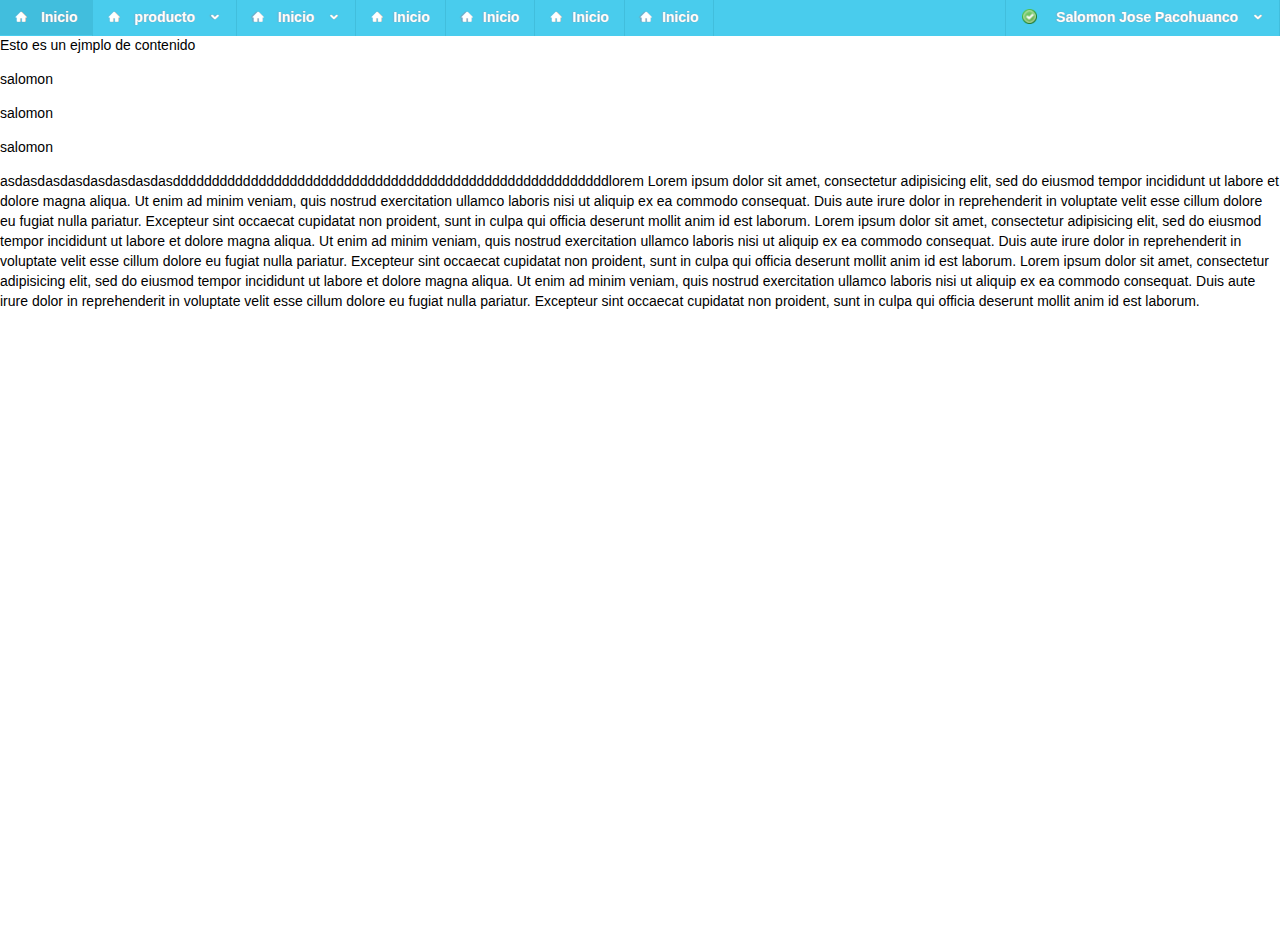
==== commit 0c0d8194: "V1.8" ====
--- a/index.html
+++ b/index.html
@@ -96,6 +96,10 @@
               <p class="uno">salomon</p>
               <p class="dos">salomon</p>
               <p class="tres">salomon</p>
+              asdasdasdasdasdasdasdasddddddddddddddddddddddddddddddddddddddddddddddddddddddddlorem
+              Lorem ipsum dolor sit amet, consectetur adipisicing elit, sed do eiusmod tempor incididunt ut labore et dolore magna aliqua. Ut enim ad minim veniam, quis nostrud exercitation ullamco laboris nisi ut aliquip ex ea commodo consequat. Duis aute irure dolor in reprehenderit in voluptate velit esse cillum dolore eu fugiat nulla pariatur. Excepteur sint occaecat cupidatat non proident, sunt in culpa qui officia deserunt mollit anim id est laborum.
+              Lorem ipsum dolor sit amet, consectetur adipisicing elit, sed do eiusmod tempor incididunt ut labore et dolore magna aliqua. Ut enim ad minim veniam, quis nostrud exercitation ullamco laboris nisi ut aliquip ex ea commodo consequat. Duis aute irure dolor in reprehenderit in voluptate velit esse cillum dolore eu fugiat nulla pariatur. Excepteur sint occaecat cupidatat non proident, sunt in culpa qui officia deserunt mollit anim id est laborum.
+              Lorem ipsum dolor sit amet, consectetur adipisicing elit, sed do eiusmod tempor incididunt ut labore et dolore magna aliqua. Ut enim ad minim veniam, quis nostrud exercitation ullamco laboris nisi ut aliquip ex ea commodo consequat. Duis aute irure dolor in reprehenderit in voluptate velit esse cillum dolore eu fugiat nulla pariatur. Excepteur sint occaecat cupidatat non proident, sunt in culpa qui officia deserunt mollit anim id est laborum.
 
 
 
--- a/src/css/plantilla.css
+++ b/src/css/plantilla.css
@@ -1,49 +1,4 @@
-
-:root{
-  /* de  claro a oscuro*/
-  --colorUno:#49cced;
-  --colorDos: #41bedd;
-  --colorTres: #36a8c5;
-
-
-  --colorCuatro:#b94a48; /*importante*/
-/* background-color: var(--MiColor); */
-
-/*Formularios*/
---bordeForm:#cdcdcd;
---cabeceraForm:#efefef;
---contenidoForm:#F9F9F9;
-
-/* =========botones */
---verde:#468847;
---amarillo:#F89406;
---rojo:#B94A48;
---azul:#3A87AD;
---azulClaro:#0044CC;
---negro:#333333;
---plomo:#999999;
---plomoClaro:#E6E6E6;
-/*----------------------*/
-
---colorIco:#545F67;
-
-}
-
-
-
-*{
-  padding: 0px;
-  margin: 0px;
-}
-body{
-  font-family: "Helvetica Neue",Helvetica,Arial,sans-serif;
-  font-weight: bold;
-  font-size: 14px;
-line-height: 20px;
- min-width: 200px;
-  word-wrap: break-word;
-  /* min-height: 100vh; */ */
-}
+  @import url(./root.css);
 .contenedor{
 
   display: flex;
@@ -53,6 +8,7 @@
 /* TODO:MENU----------------------- */
 /*======================================================================= */
 .contenedor nav{
+  font-weight: bold;
   width: 100%;
   background-color: var(--colorUno);
   position: fixed;
@@ -67,6 +23,7 @@
 
 .contenedor > nav > ul {
       display: flex;
+
 }
 .contenedor  nav li{
     line-height: 35px;  /* altura del menu*/
@@ -80,8 +37,15 @@
 }
 
 
+.contenedor nav > ul .activado > a{
+  /* estilo para el active submenu  */
+ background-color: #1b86a1;
+}
+
+
 .contenedor  nav li ul{
     position: absolute; /*TODO: HIJO  para que los subMenus salga de la maquetacion*/
+    display: none;
 }
 
 .contenedor  nav a {
@@ -239,22 +203,29 @@
       .contenedor nav ul{
         flex-direction: column;
         width: 100%;
-      }
-
-      .contenedor nav .menuUsuario{
-      display: none;
-
+        /* display: block !important; */
+      }
+
+      .contenedor > nav > .menuUsuario{
+      display: none !important;
       }
 
       .contenedor  nav li{
         width: 45px;
       }
+      .contenedor  nav li li{
+        width: 150px;
+      }
 
       .contenedor > nav > ul >  li > a  .texto{
         display:none;
       }
-
-      /* TODO: ------------------------------------------------- Icono */
+      .contenedor nav > ul{
+        /* flex-direction: column;
+        width: 100%; */
+        display: block !important;
+      }
+      /* TODO: ----------------------------- Icono */
       .contenedor nav ul li a .icono{
 
           line-height: 35px;
@@ -279,20 +250,19 @@
       /* ------------------------------------------------------ */
 
       .contenedor nav ul ul{
-        display: none;
+        display: none ;
         top:0px;
         left: 45px;
-      }
-      .contenedor nav .menuUsuario {
-        flex-direction: column;
-        float: left;
-      }
+        width: 200px;
+      }
+
 
       /*====================================================================== */
       /* TODO:INICIO ----- MENU  HEADER TABLET */
       /*======================================================================= */
       .contenedor .contenedorAdmin .headerTablet{
         width: 100%;
+        font-weight: bold;
         background-color: var(--colorUno);
         position: fixed;
         display: flex;
@@ -300,15 +270,6 @@
         justify-content: space-between;
         z-index: 1000;
       }
-
-        .contenedor .contenedorAdmin .headerTablet .headerTabletIzquierdo{
-
-        }
-        .contenedor .contenedorAdmin .headerTablet .headerTabletDerecho{
-
-        }
-
-
       .contenedorAdmin > .headerTablet > ul {
             display: flex;
       }
@@ -324,9 +285,19 @@
       }
 
 
+      .contenedorAdmin .headerTablet > ul .activado > a{
+        /* estilo para el active submenu  */
+       background-color: #1b86a1;
+      }
+
+
+
+
       .contenedorAdmin  .headerTablet li ul{
           position: absolute; /*TODO: HIJO  para que los subMenus salga de la maquetacion*/
-      }
+          display: none;
+      }
+
 
       .contenedorAdmin  .headerTablet a {
             text-decoration: none;
@@ -373,9 +344,7 @@
 
       }
 
-      .contenedorAdmin .menuUsuario > li {
-        border-left: 1px solid var(--colorDos);
-      }
+
       .contenedorAdmin  .headerTablet ul  .icono.izquierda.estadoUser{
           background-image: url("./../img/icons/accept.png");
           background-repeat: no-repeat;
@@ -389,9 +358,6 @@
            background-color: var(--colorDos);
       }
 
-      .contenedorAdmin  .headerTablet .confUser{
-        /* margin-top: 5PX; */
-      }
 
       .contenedorAdmin  .headerTablet   .avatar{
         border-radius: 50%;
@@ -434,18 +400,6 @@
 }
 
 
-
-
-
-
-
-
-
-
-
-
-
-
 }
 
 /* Móviles en horizontal o tablets en vertical
@@ -484,10 +438,12 @@
     flex-direction: column;
     width: 100%;
     margin-top:36px;
+    display: none;
   }
   .contenedor  nav li{
     width: 100%;
     position: inherit;  /* mostrar submenu en su bloque*/
+
   }
 
 
@@ -512,8 +468,9 @@
   /* ------------------------------------------------------ */
 
   .contenedor nav ul ul{
-    display: block;
+    display: none;
     position: inherit;  /* mostrar submenu en su bloque*/
+    margin-top: 0px;
   }
   .contenedor nav   li ul li {
     width: 100%;
@@ -523,7 +480,7 @@
   }
 
   .contenedor nav .menuUsuario {
-    display: block;
+    /* display: block; /*============================================================================*/
     border-top: 1px solid var(--colorTres);
     border-bottom: 1px solid var(--colorTres);
   }
@@ -548,10 +505,14 @@
   .contenedor .contenedorAdmin{
     /* margin-top:0px; */
   }
-
-
 }
 
 /* Móviles en vertical
    ------------------------------------------------------------------------- */
-@media (max-width: 480px) {  }
+@media  (min-width: 1020px) {
+
+  .contenedor > nav > ul {
+      /* display: block !important ; */
+        display: flex !important;
+  }
+}
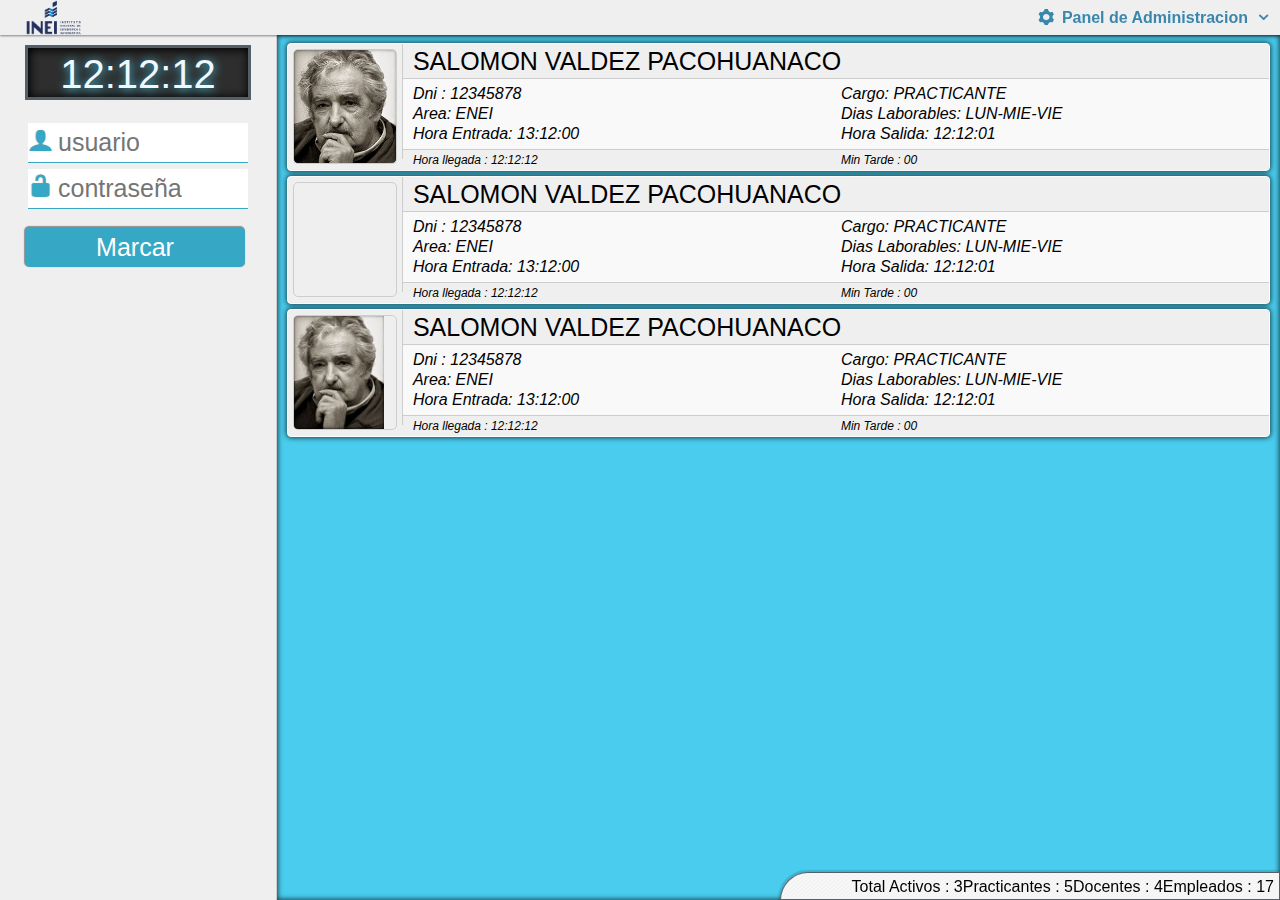
==== commit e04cd41f: "0.2" ====
--- a/index.html
+++ b/index.html
@@ -7,119 +7,206 @@
   <meta http-equiv="X-UA-Compatible" content="ie=edge">
   <title>Menu</title>
 
-  <link rel="stylesheet" href="./src/css/plantilla.css">
-  <link rel="stylesheet" href="./src/fuentes/icomoon/icomoon.css">
-  <link rel="stylesheet" href="./src/fuentes/icomoon/icomoon_v1/icomoon_v1.css">
+  <link rel="stylesheet" href="./admin/src/css/ui-asistencia.css">
+  <link rel="stylesheet" href="./admin/src/fuentes/icomoon/icomoon_v1/icomoon_v1.css">
+    <link rel="stylesheet" href="./admin/src/fuentes/icomoon/icomoon.css">
 </head>
 <body>
-  <!-- <header>
-
-  </header> -->
-  <div class="contenedor">
-      <nav>
-            <a href="#" class="barMenu">Menu <i class="icono icon icon-menu"></i></a>
-
-            <ul class="menu" style="">
-              <li>
-                <a href="#"><i class="icono izquierda icon icon-home"></i> <span class="texto">Inicio</span> </a>
-              </li>
-              <li>
-                <a href="#">
-                      <i class="icono izquierda icon icon-home"></i>
-                      <span class="texto">producto</span>
-                      <i class="icono derecha icon-chevron-down"></i>
-                      <i class="icono derecha2 icon-chevron-right"></i>
-                </a>
-                      <ul>
-                          <li><a href="#">Item 1</a></li>
-                          <li><a href="#">Item 2</a></li>
-                          <li><a href="#">Item 3</a></li>
-                          <li><a href="#">Item 4</a></li>
-                      </ul>
-                </li>
-              <li>
-                  <a href="#">
-                      <i class="icono izquierda icon icon-home"></i>
-                      <span class="texto">Inicio</span>
-                      <i class="icono derecha icon-chevron-down"></i>
-                      <i class="icono derecha2 icon-chevron-right"></i>
-                  </a>
-                  <ul>
-                      <li><a href="#">Item 1</a></li>
-                      <li><a href="#">Item 2</a></li>
-                      <li><a href="#">Item 3</a></li>
-                      <li><a href="#">Item 4</a></li>
-                  </ul>
-              </li>
-              <li><a href="#"><i class="icono izquierda icon icon-home"></i><span class="texto">Inicio</span> </a></li>
-                <li><a href="#"><i class="icono izquierda icon icon-home"></i><span class="texto">Inicio</span> </a></li>
-                  <li><a href="#"><i class="icono izquierda icon icon-home"></i><span class="texto">Inicio</span> </a></li>
-
-                <li><a href="#"><i class="icono izquierda icon icon-home"></i><span class="texto">Inicio</span> </a></li>
-
-            </ul>
-
-
-            <ul class="menuUsuario">
-              <!-- <li><a class="avatar-use" href="#"></a>asas</li> -->
-              <li ><a href="#"><i style=""class="icono izquierda estadoUser"> </i> Salomon Jose Pacohuanco <i class="icono derecha icon-chevron-down"></i></a>
-                  <ul  class="confUser">
-                      <li><a class="contAvatar" href="#"> <img  class="avatar" src="./src/img/images.jpg" border="1" alt="(!)"> <i  class="estado-avatar">Activo</i> </a> </li>
-                      <li><a href="#"> <i class="icono izquierda icon icon-home"></i>Configurar</a></li>
-                      <li><a href="#"> <i class="icono izquierda icon icon-home"></i>Perfil</a></li>
-                      <li><a href="#"> <i class="icono izquierda icon icon-home"></i>Cerrar</a></li>
-                  </ul>
-                </li>
-            </ul>
-
-
-      </nav>
-
-      <div class="contenedorAdmin">
-            <div class="headerTablet">
-               <div class="headerTabletIzquierdo">  </div>
-               <ul class="headerTabletDerecho">
-
-                 <!-- <li><a class="avatar-use" href="#"></a>asas</li> -->
-                 <li ><a href="#"><i style=""class="icono izquierda estadoUser"> </i>  Jose Pacohuanco <i class="icono derecha icon-chevron-down"></i></a>
-                     <ul  class="confUser">
-                         <li><a class="contAvatar" href="#"> <img  class="avatar" src="./src/img/images.jpg" border="1" alt="(!)"> <i  class="estado-avatar">Activo</i> </a> </li>
-                         <li><a href="#"> <i class="icono izquierda icon icon-home"></i>Configurar</a></li>
-                         <li><a href="#"> <i class="icono izquierda icon icon-home"></i>Perfil</a></li>
-                         <li><a href="#"> <i class="icono izquierda icon icon-home"></i>Cerrar</a></li>
-                     </ul>
-                   </li>
-               </ul>
-            </div>
-            <div class="contenido">
-              Esto es un ejmplo de contenido
-              <p class="uno">salomon</p>
-              <p class="dos">salomon</p>
-              <p class="tres">salomon</p>
-              asdasdasdasdasdasdasdasddddddddddddddddddddddddddddddddddddddddddddddddddddddddlorem
-              Lorem ipsum dolor sit amet, consectetur adipisicing elit, sed do eiusmod tempor incididunt ut labore et dolore magna aliqua. Ut enim ad minim veniam, quis nostrud exercitation ullamco laboris nisi ut aliquip ex ea commodo consequat. Duis aute irure dolor in reprehenderit in voluptate velit esse cillum dolore eu fugiat nulla pariatur. Excepteur sint occaecat cupidatat non proident, sunt in culpa qui officia deserunt mollit anim id est laborum.
-              Lorem ipsum dolor sit amet, consectetur adipisicing elit, sed do eiusmod tempor incididunt ut labore et dolore magna aliqua. Ut enim ad minim veniam, quis nostrud exercitation ullamco laboris nisi ut aliquip ex ea commodo consequat. Duis aute irure dolor in reprehenderit in voluptate velit esse cillum dolore eu fugiat nulla pariatur. Excepteur sint occaecat cupidatat non proident, sunt in culpa qui officia deserunt mollit anim id est laborum.
-              Lorem ipsum dolor sit amet, consectetur adipisicing elit, sed do eiusmod tempor incididunt ut labore et dolore magna aliqua. Ut enim ad minim veniam, quis nostrud exercitation ullamco laboris nisi ut aliquip ex ea commodo consequat. Duis aute irure dolor in reprehenderit in voluptate velit esse cillum dolore eu fugiat nulla pariatur. Excepteur sint occaecat cupidatat non proident, sunt in culpa qui officia deserunt mollit anim id est laborum.
-
-
-
-            </div>
-      </div>
-
-
-
-  </div>
-
-
-
-
-
-
-
-
-
-<!-- referencias de Script -->
-    <script type="text/javascript" src="./src/jquery/jquery-3.3.1.min.js"></script>
-    <script type="text/javascript" src="./src/js/plantilla.js"></script>
+
+        <div class="contenedor">
+              <div class="cabecera">
+                       <div class="cab cabeceraIzquierdo">
+                            <a href="#"> <img src="./admin/src/img/logoInei.png" alt=""></a>
+                       </div>
+
+                       <ul class="cab cabeceraDerecho">
+                            <li ><a href="#" class="men"><i style=""class="icono icon icon-cog"> </i> Panel de Administracion <i class="icono derecha icon-chevron-down"></i></a>
+                               <ul  class="subMenu">
+
+                                   <span><a class="contAvatar" href="#"> <i class="icon icon-user-tie"></i> </a> </span>
+                                   <hr>
+                                   <form>
+                                         <div class="contenedorInput">
+                                           <span><i class="icono icon icon-user"></i><input type="text" name="" value="" placeholder="Usuario"></span>
+                                         </div>
+                                         <div class="contenedorInput">
+                                             <span><i class="icono icon-lock-open"></i><input type="text" name="" value="" placeholder="Contraseña"></span>
+                                         </div>
+                                         <div class="contenedorInput">
+                                           <input type="button" name="" value="Entrar">
+                                         </div>
+                                   </form>
+                               </ul>
+                             </li>
+                       </ul>
+              </div>
+
+              <div class="contenedorActivos">
+                  <div class="contenedorFormularioAsistencia">
+                    <div class="contenedorReloj">
+                            <!-- <input type="text" name="" value="" placeholder="12:12:12"> -->
+                            <div class="hora">12:12:12</div>
+                    </div>
+                    <div class="formulario">
+                      <form>
+                            <div class="contenedorInput">
+
+                              <span><i class="icono icon icon-user"></i><input type="text" name="" value="" placeholder="usuario"></span>
+                            </div>
+                            <div class="contenedorInput">
+                                <span><i class="icono icon-lock-open"></i><input type="text" name="" value="" placeholder="contraseña"></span>
+                            </div>
+                            <div class="contenedorInput">
+                              <input type="button" name="" value="Marcar">
+                            </div>
+                      </form>
+                    </div>
+
+
+                  </div>
+                  <div class="contenedorUsuariosActivos">
+
+
+<div class="activos">
+      <article>
+          <div class="foto">
+            <span  style="background-image:url(./admin/src/img/perfil1.jpg);background-size:cover; background-repeat:repeat;">
+              <!-- <img src="<?php echo"./admin/src/img/perfil3.jpg"; ?>" alt=""> -->
+            </span>
+          </div>
+          <!-- TODO: Usuario Detalle -->
+          <div class="contenedorDetalle">
+              <div class="cabeceraDetalle">
+                <span class="nombreUsuario">SALOMON VALDEZ PACOHUANACO</span>
+                <span class="eliminarSession">
+                      <form id="formEliminarSession" class="formEliminarSession">
+                            <input type="hidden"  name="idSession" value="">
+                            <input type="text" name="" value="">
+                            <input type="text" name="" value="">
+                            <input type="button" name="" value="Eliminar Sesion">
+                      </form>
+                </span>
+              </div>
+              <div class="detalle">
+                <div class="col columnaUno">
+                  <span><i class="titulo">Dni : </i> <i class="resDni"> 12345878 </i></span>
+                  <span><i class="titulo">Area: </i> <i class="resArea">ENEI </i></span>
+                  <span><i class="titulo">Hora Entrada: </i> <i class="resArea"> 13:12:00 </i></span>
+                </div>
+                <div class="col columnaDos">
+                  <span><i class="titulo">Cargo: </i> <i class="resCargo">PRACTICANTE </i></span>
+                  <span><i class="titulo">Dias Laborables: </i> <i class="resLaborables">LUN-MIE-VIE</i></span>
+                  <span><i class="titulo">Hora Salida: </i> <i class="resArea"> 12:12:01 </i></span>
+
+                </div>
+              </div>
+              <div class="HoraFechas">
+                  <div class="col columnaUno">
+                    <span><i class="titulo">Hora llegada : </i> <i class="resLLegada">12:12:12 </i></span>
+
+                    <!-- <span><i class="titulo">Fecha Llegada : </i> <i class="resFechaLLegada"> 12-01-2018</i></span> -->
+                  </div>
+                  <div class="col columnaDos">
+                      <span><i class="titulo">Min Tarde : </i> <i class="resLLegada">00 </i></span>
+                  </div>
+
+
+
+              </div>
+          </div>
+      </article>
+      <article>
+          <div class="foto">
+            <span>
+              <img src="" alt="">
+            </span>
+          </div>
+          <!-- TODO: Usuario Detalle -->
+          <div class="contenedorDetalle">
+              <div class="cabeceraDetalle"><span>SALOMON VALDEZ PACOHUANACO</span></div>
+              <div class="detalle">
+                <div class="col columnaUno">
+                  <span><i class="titulo">Dni : </i> <i class="resDni"> 12345878 </i></span>
+                  <span><i class="titulo">Area: </i> <i class="resArea">ENEI </i></span>
+                  <span><i class="titulo">Hora Entrada: </i> <i class="resArea"> 13:12:00 </i></span>
+                </div>
+                <div class="col columnaDos">
+                  <span><i class="titulo">Cargo: </i> <i class="resCargo">PRACTICANTE </i></span>
+                  <span><i class="titulo">Dias Laborables: </i> <i class="resLaborables">LUN-MIE-VIE</i></span>
+                  <span><i class="titulo">Hora Salida: </i> <i class="resArea"> 12:12:01 </i></span>
+
+                </div>
+              </div>
+              <div class="HoraFechas">
+                  <div class="col columnaUno">
+                    <span><i class="titulo">Hora llegada : </i> <i class="resLLegada">12:12:12 </i></span>
+
+                    <!-- <span><i class="titulo">Fecha Llegada : </i> <i class="resFechaLLegada"> 12-01-2018</i></span> -->
+                  </div>
+                  <div class="col columnaDos">
+                      <span><i class="titulo">Min Tarde : </i> <i class="resLLegada">00 </i></span>
+                  </div>
+
+
+
+              </div>
+          </div>
+      </article>
+
+      <article>
+          <div class="foto">
+            <span>
+              <img src="./admin/src/img/perfil1.jpg" alt="">
+            </span>
+          </div>
+          <!-- TODO: Usuario Detalle -->
+          <div class="contenedorDetalle">
+              <div class="cabeceraDetalle"><span>SALOMON VALDEZ PACOHUANACO</span></div>
+              <div class="detalle">
+                <div class="col columnaUno">
+                  <span><i class="titulo">Dni : </i> <i class="resDni"> 12345878 </i></span>
+                  <span><i class="titulo">Area: </i> <i class="resArea">ENEI </i></span>
+                  <span><i class="titulo">Hora Entrada: </i> <i class="resArea"> 13:12:00 </i></span>
+                </div>
+                <div class="col columnaDos">
+                  <span><i class="titulo">Cargo: </i> <i class="resCargo">PRACTICANTE </i></span>
+                  <span><i class="titulo">Dias Laborables: </i> <i class="resLaborables">LUN-MIE-VIE</i></span>
+                  <span><i class="titulo">Hora Salida: </i> <i class="resArea"> 12:12:01 </i></span>
+
+                </div>
+              </div>
+              <div class="HoraFechas">
+                  <div class="col columnaUno">
+                    <span><i class="titulo">Hora llegada : </i> <i class="resLLegada">12:12:12 </i></span>
+
+                    <!-- <span><i class="titulo">Fecha Llegada : </i> <i class="resFechaLLegada"> 12-01-2018</i></span> -->
+                  </div>
+                  <div class="col columnaDos">
+                      <span><i class="titulo">Min Tarde : </i> <i class="resLLegada">00 </i></span>
+                  </div>
+
+
+
+              </div>
+          </div>
+      </article>
+</div>
+
+                    <div class="status">
+                      <div class="izquierda"></div>
+                      <div class="derecha">
+                         <span class="numActivos">Total Activos : 3 </span>
+                         <span class="Practicantes">Practicantes : 5</span>
+                         <span class="Docentes">Docentes : 4 </span>
+                         <span class="Empleados">Empleados : 17 </span>
+                       </div>
+                    </div>
+                  </div>
+
+              </div>
+        </div>
+      <!-- referencias de Script -->
+      <script type="text/javascript" src="./admin/src/jquery/jquery-3.3.1.min.js"></script>
+      <script type="text/javascript" src="./admin/src/js/ui-asistencia.js"></script>
 </body>
 </html>
--- a/admin/src/css/ui-asistencia.css
+++ b/admin/src/css/ui-asistencia.css
@@ -0,0 +1,414 @@
+  @import url(./root.css);
+
+html,body{
+  height:100%;
+  background-color:  var(--cabeceraForm);
+}
+.contenedor{
+    height: 100%;
+    width: 100%;
+}
+.contenedor .cabecera{
+  background-color: var(--cabeceraForm);
+line-height: 35px;
+  -webkit-box-shadow: 0px 1px 2px 0px rgba(0,0,0,0.46);
+  width: 100%;
+  height: 35px;
+  position: absolute;
+  display: flex;
+  justify-content: space-between;
+  position: fixed;
+
+}
+
+.contenedor .cabecera .cab.cabeceraIzquierdo a > img {
+  height: 35px;
+  padding-left: 25px
+}
+
+.contenedor .cabecera .cab.cabeceraDerecho {
+  text-align: left;
+}
+
+.contenedor .cabecera .cab.cabeceraDerecho > li > .men {
+  font-weight: bold;
+  display: flex;
+  justify-content:space-around;
+  color:var(--azul);
+}
+.contenedor .cabecera .cab.cabeceraDerecho > li > .men:hover{
+  color: var(--colorTres);
+}
+.contenedor .cabecera .cab.cabeceraDerecho > li > .men  .icono{
+  line-height: 35px;
+  margin-left: 8px;
+  margin-right: 8px;
+}
+
+/* ===  INICIO  MENU PANEL ADMINSTRACION ====================================================================*/
+.contenedor .cabecera .cab.cabeceraDerecho li > ul {
+
+   display: flex;
+
+   justify-content: center;
+   flex-direction: column;
+   text-align: center;
+   background-color: var(--cabeceraForm);
+   padding: 20px;
+   margin-right: 5px;
+   border-radius: 0px 0px 3px 3px;
+   -webkit-box-shadow: 1px 5px 10px -2px rgba(0,0,0,0.35);
+
+   opacity:0;
+
+
+
+}
+
+.contenedor .cabecera .cab.cabeceraDerecho li ul > span{
+  background-color: var(--colorDos);
+  width: 60px;
+  height: 60px;
+  text-align: center;
+  border-radius: 50%;
+  padding-top: 15px;
+  margin-top: 5px;
+  margin-left: 40%;
+  margin-bottom: 15px;
+}
+.contenedor .cabecera .cab.cabeceraDerecho li ul hr {
+  border: 1px solid var(--colorDos);
+
+}
+
+.contenedor .cabecera .cab.cabeceraDerecho li ul > span .icon{
+  font-size:35px;
+  color: #ebebeb;
+  /* text-shadow: rgb(142, 142, 142) -0.5px -0.5px 1px; */
+  margin-top: 10px;
+}
+
+
+
+.contenedor .cabecera .cab.cabeceraDerecho li form .contenedorInput{
+    line-height: 40px;  /* altura centrado*/
+}
+.contenedor .cabecera .cab.cabeceraDerecho li form .contenedorInput span{
+    /* background-color: yellowgreen; */
+    display: block;
+    padding-right: 3px;
+    padding-left: 3px;
+    padding-top: 3px;
+    padding-bottom: 0px;
+
+}
+.contenedor .cabecera .cab.cabeceraDerecho li form .contenedorInput .icono{
+    font-size: 20px;
+    color: var(--colorDos);
+    position: absolute;
+    margin-top: 8px;
+    padding-left: 2px;
+    text-shadow: rgb(142, 142, 142) -0.5px -0.5px 1px;
+}
+
+.contenedor .cabecera .cab.cabeceraDerecho li form .contenedorInput input{
+    background-color: white;
+    width: 220px;
+    height: 30px;
+    padding-left: 25px;
+    font-size: 21px;
+    border-top: 0px;
+    border-right: 0px;
+    border-left:0px;
+    border-bottom: 1px solid var(--colorTres);
+    color:#1b1b1b;
+
+}
+.contenedor .cabecera .cab.cabeceraDerecho li form .contenedorInput input[type=button]{
+
+    width: 150px;
+    height: 40px;
+    padding-left: 0px;
+    margin-top: 15px;
+    font-size: 18px;
+    border:0px;
+    color: #ffffff;
+    background-color: var(--colorUno);
+    box-shadow: rgb(142, 142, 142) -0.5px -0.5px 1px;
+    border-radius: 5px  5px 5px 5px;
+    cursor: pointer;
+
+}
+.contenedor .cabecera .cab.cabeceraDerecho li form .contenedorInput input[type=button]:hover{
+
+    width: 153px;
+    height: 40px;
+    padding-left: 0px;
+    margin-top: 15px;
+    font-size: 20px;
+    border:0px;
+    background-color: var(--colorTres);
+}
+/*  ===  FIN  PANEL ADMINISTRACION ======================================================================*/
+
+
+
+.contenedor .contenedorActivos{
+  background:url(./../img/backgrounds/bodyBg.png) repeat #fff;
+  padding-top:35px;
+  height: 100%;
+  display: flex;
+  flex-direction: row;
+}
+.contenedor .contenedorActivos .contenedorFormularioAsistencia{
+  /* background-color:var(--colorCuatro); */
+  /* background:url(./../img/backgrounds/bodyBgSaloDos.png) repeat #fff; */
+  background-color: var(--cabeceraForm);
+  padding-top: 10px;
+  padding-left: 25px;
+  padding-right: 25px;
+  border-right: 1px solid var(--bordeForm);
+  /* position: fixed; */
+}
+
+.contenedor .contenedorActivos .contenedorFormularioAsistencia .contenedorReloj .hora{
+  padding-top: 10px;
+  padding-bottom: 10px;
+  padding-right: 3px;
+  padding-left: 3px;
+  height: 55px;
+  line-height: 33px;  /* altura centrado*/
+  font-size: 2.5em;
+  text-align: center;
+  background-color: rgb(46, 46, 46);
+  border: 3px solid var(--colorIco);
+  text-shadow: 1px 1px 10px var(--colorUno);
+  box-shadow: inset 1px 1px 10px 1px #000000;
+  color: aliceblue
+}
+
+.contenedor .contenedorActivos .contenedorFormularioAsistencia .formulario{
+  margin-top: 20px;
+}
+.contenedor .contenedorActivos .contenedorFormularioAsistencia .formulario .contenedorInput{
+    line-height: 40px;  /* altura centrado*/
+}
+.contenedor .contenedorActivos .contenedorFormularioAsistencia .formulario .contenedorInput span{
+    /* background-color: yellowgreen; */
+    display: block;
+    padding-right: 3px;
+    padding-left: 3px;
+    padding-top: 3px;
+    padding-bottom: 0px;
+
+}
+.contenedor .contenedorActivos .contenedorFormularioAsistencia .formulario .contenedorInput .icono{
+    font-size: 25px;
+    color: var(--colorTres);
+    position: absolute;
+    margin-top: 5px;
+    text-shadow: rgb(142, 142, 142) -0.5px -0.5px 1px;
+}
+
+.contenedor .contenedorActivos .contenedorFormularioAsistencia .formulario .contenedorInput input{
+    background-color: white;
+    width: 220px;
+    height: 40px;
+    padding-left: 30px;
+    font-size: 25px;
+    border-top: 0px;
+    border-right: 0px;
+    border-left:0px;
+    border-bottom: 1px solid var(--colorTres);
+    color:#1b1b1b;
+
+}
+.contenedor .contenedorActivos .contenedorFormularioAsistencia .formulario .contenedorInput input[type=button]{
+
+    width: 220px;
+    height: 40px;
+    padding-left: 0px;
+    margin-top: 15px;
+    font-size: 25px;
+    border:0px;
+    color: #ffffff;
+    background-color: var(--colorTres);
+    box-shadow: rgb(142, 142, 142) -0.5px -0.5px 1px;
+    border-radius: 5px  5px 5px 5px;
+    cursor: pointer;
+}
+.contenedor .contenedorActivos .contenedorFormularioAsistencia .formulario .contenedorInput input[type=button]:hover{
+
+    width: 223px;
+    height: 40px;
+    padding-left: 0px;
+    margin-top: 15px;
+    font-size: 23px;
+    border:0px;
+    background-color: var(--colorUno);
+}
+
+
+
+
+
+
+/* ====INICIO ----  contenedorUsuariosActivos ============================================================================================*/
+    .contenedor .contenedorActivos .contenedorUsuariosActivos{
+      /* margin: 5px; */
+      width: 100%;
+    }
+    .contenedor .contenedorActivos .contenedorUsuariosActivos .activos{
+      /* border: 1px solid rgb(24, 86, 208); */
+      -webkit-box-shadow: inset 0px 0px 5px 1px rgba(0,0,0,0.67);
+      width: 100%;
+      height: 100%;
+      background-color: var(--colorUno);
+      display: table;
+      padding-top:8px;
+      padding-right: 10px;
+      padding-left: 10px;
+      padding-bottom: 8px;
+    }
+
+/* TODO INICIO ========ARTICLE USUARIO ACTIVO ===============================================*/
+    .contenedor .contenedorActivos .contenedorUsuariosActivos .activos > article{
+      border: 1px solid rgb(255, 255, 255);
+      display: flex;
+      border-radius: 4px;
+      -webkit-box-shadow: 0px 0px 5px 1px rgba(0,0,0,0.67);
+      /* padding-bottom: 5px; */
+      background-color: var(--cabeceraForm);
+      margin-bottom: 5px;
+
+    }
+    .contenedor .contenedorActivos .contenedorUsuariosActivos .activos > article .foto{
+      border-right: 1px solid var(--bordeForm);
+      width: 130px;
+      height: 115px;
+
+
+    }
+    .contenedor .contenedorActivos .contenedorUsuariosActivos .activos > article .foto span{
+      /* background-color: yellowgreen; */
+      border: 1px solid var(--bordeForm);
+      border-radius: 5px;
+      box-sizing: border-box;
+      display: block;
+      margin: 5px;
+      /* margin:10px; */
+      height: 100%;
+      overflow: hidden;
+
+    }
+    .contenedor .contenedorActivos .contenedorUsuariosActivos .activos > article .foto img{
+     max-height: 100%;
+     max-width: 100%;
+           /* object-fit: cover; */
+           /* object-position: center center; */
+
+      /* display: block; */
+          /* background-color: aliceblue;
+          width: 110px;
+          /* padding: 5px; */
+          /* height: 130px;
+          height: 100%;
+          width: 120px;
+          border: 1px solid rgb(232, 23, 9);  */
+    }
+    .contenedor .contenedorActivos .contenedorUsuariosActivos .activos > article .contenedorDetalle{
+        width: 100%;
+    }
+
+    .contenedor .contenedorActivos .contenedorUsuariosActivos .activos > article .contenedorDetalle .cabeceraDetalle{
+          background-color: var(--cabeceraForm);
+          font-size: 25px;
+          height: 35px;
+          line-height: 35px;
+          padding-left: 10px;
+          border-bottom: 1px solid var(--bordeForm);
+          overflow: hidden;
+    }
+
+    .contenedor .contenedorActivos .contenedorUsuariosActivos .activos > article .contenedorDetalle .cabeceraDetalle  .eliminarSession{
+      position: absolute;
+      background-color: var(--cabeceraForm);
+      display: block; /*TODO :  CE*/
+      padding: 10px;
+      -webkit-box-shadow: 1px 5px 10px -2px rgba(0,0,0,0.35);
+      opacity:0;
+    }
+      .contenedor .contenedorActivos .contenedorUsuariosActivos .activos > article .contenedorDetalle .cabeceraDetalle  .eliminarSession input[type=button]{
+        color: var(--colorTres);
+        font-weight: bold;
+      }
+
+
+    .contenedor .contenedorActivos .contenedorUsuariosActivos .activos > article .contenedorDetalle .cabeceraDetalle .nombreUsuario:hover{
+      color:teal;
+      cursor: pointer;
+    }
+
+    .contenedor .contenedorActivos .contenedorUsuariosActivos
+    .activos > article .contenedorDetalle .detalle{
+          display: flex;
+          justify-content: space-between;
+          padding-left: 10px;
+          background-color: var(--contenidoForm);
+          padding-top:5px;
+          padding-bottom: 5px;
+      }
+
+.contenedor .contenedorActivos .contenedorUsuariosActivos .activos > article .contenedorDetalle .detalle .col{
+  /* border: 1px solid rgb(35, 245, 101); */
+  width: 50%;
+  display: flex;
+  flex-direction: column;
+}
+
+
+.contenedor .contenedorActivos .contenedorUsuariosActivos .activos > article .contenedorDetalle .HoraFechas{
+    font-size: 12px;
+    padding-left: 10px;
+    display: flex;
+    flex-direction: row;
+    background-color: var(--cabeceraForm);
+    border-top: 1px solid var(--bordeForm);
+
+}
+
+
+.contenedor .contenedorActivos .contenedorUsuariosActivos .activos > article .contenedorDetalle .HoraFechas .col{
+  width: 50%;
+  display: flex;
+  flex-direction: column;
+  /* border: 1px solid rgb(225, 228, 59); */
+}
+/* TODO FIN ============ARTICLE USUARIO ACTIVO ==============================================*/
+
+
+
+
+.contenedor .contenedorActivos .contenedorUsuariosActivos .status{
+/* border: 1px solid rgb(224, 12, 6); */
+position: fixed;
+bottom: 0px;
+right: 0px;
+left: 0;
+height: 28px;
+
+display: flex;
+justify-content:space-between;
+}
+
+.contenedor .contenedorActivos .contenedorUsuariosActivos .status .derecha{
+  padding-right: 5px;
+   background:url(./../img/backgrounds/bodyBg.png) repeat #fff;
+   border:  1px solid var(--colorIco);
+  width: 500px;
+  display: flex;
+  justify-content: flex-end;
+  border-radius: 30px 0px 0px 0px;
+  line-height: 28px;
+  -webkit-box-shadow: -1px -1px 1px 1px rgba(0,0,0,0.13);
+}
--- a/admin/src/fuentes/icomoon/icomoon_v1/icomoon_v1.css
+++ b/admin/src/fuentes/icomoon/icomoon_v1/icomoon_v1.css
@@ -0,0 +1,1181 @@
+@font-face {
+  font-family: 'icomoon';
+  src:  url('fonts/icomoon.eot?vtfkdd');
+  src:  url('fonts/icomoon.eot?vtfkdd#iefix') format('embedded-opentype'),
+    url('fonts/icomoon.ttf?vtfkdd') format('truetype'),
+    url('fonts/icomoon.woff?vtfkdd') format('woff'),
+    url('fonts/icomoon.svg?vtfkdd#icomoon') format('svg');
+  font-weight: normal;
+  font-style: normal;
+}
+
+[class^="icon-"], [class*=" icon-"] {
+  /* use !important to prevent issues with browser extensions that change fonts */
+  font-family: 'icomoon' !important;
+  speak: none;
+  font-style: normal;
+  font-weight: normal;
+  font-variant: normal;
+  text-transform: none;
+  line-height: 1;
+
+  /* Better Font Rendering =========== */
+  -webkit-font-smoothing: antialiased;
+  -moz-osx-font-smoothing: grayscale;
+}
+
+.icon-add-to-list:before {
+  content: "\e900";
+}
+.icon-classic-computer:before {
+  content: "\e901";
+}
+.icon-controller-fast-backward:before {
+  content: "\e902";
+}
+.icon-creative-commons-attribution:before {
+  content: "\e903";
+}
+.icon-creative-commons-noderivs:before {
+  content: "\e904";
+}
+.icon-creative-commons-noncommercial-eu:before {
+  content: "\e905";
+}
+.icon-creative-commons-noncommercial-us:before {
+  content: "\e906";
+}
+.icon-creative-commons-public-domain:before {
+  content: "\e907";
+}
+.icon-creative-commons-remix:before {
+  content: "\e908";
+}
+.icon-creative-commons-share:before {
+  content: "\e909";
+}
+.icon-creative-commons-sharealike:before {
+  content: "\e90a";
+}
+.icon-creative-commons:before {
+  content: "\e90b";
+}
+.icon-document-landscape:before {
+  content: "\e90c";
+}
+.icon-remove-user:before {
+  content: "\e90d";
+}
+.icon-warning:before {
+  content: "\e90e";
+}
+.icon-arrow-bold-down:before {
+  content: "\e90f";
+}
+.icon-arrow-bold-left:before {
+  content: "\e910";
+}
+.icon-arrow-bold-right:before {
+  content: "\e911";
+}
+.icon-arrow-bold-up:before {
+  content: "\e912";
+}
+.icon-arrow-down:before {
+  content: "\e913";
+}
+.icon-arrow-left:before {
+  content: "\e914";
+}
+.icon-arrow-long-down:before {
+  content: "\e915";
+}
+.icon-arrow-long-left:before {
+  content: "\e916";
+}
+.icon-arrow-long-right:before {
+  content: "\e917";
+}
+.icon-arrow-long-up:before {
+  content: "\e918";
+}
+.icon-arrow-right:before {
+  content: "\e919";
+}
+.icon-arrow-up:before {
+  content: "\e91a";
+}
+.icon-arrow-with-circle-down:before {
+  content: "\e91b";
+}
+.icon-arrow-with-circle-left:before {
+  content: "\e91c";
+}
+.icon-arrow-with-circle-right:before {
+  content: "\e91d";
+}
+.icon-arrow-with-circle-up:before {
+  content: "\e91e";
+}
+.icon-bookmark:before {
+  content: "\e91f";
+}
+.icon-bookmarks:before {
+  content: "\e920";
+}
+.icon-chevron-down:before {
+  content: "\e921";
+}
+.icon-chevron-left:before {
+  content: "\e922";
+}
+.icon-chevron-right:before {
+  content: "\e923";
+}
+.icon-chevron-small-down:before {
+  content: "\e924";
+}
+.icon-chevron-small-left:before {
+  content: "\e925";
+}
+.icon-chevron-small-right:before {
+  content: "\e926";
+}
+.icon-chevron-small-up:before {
+  content: "\e927";
+}
+.icon-chevron-thin-down:before {
+  content: "\e928";
+}
+.icon-chevron-thin-left:before {
+  content: "\e929";
+}
+.icon-chevron-thin-right:before {
+  content: "\e92a";
+}
+.icon-chevron-thin-up:before {
+  content: "\e92b";
+}
+.icon-chevron-up:before {
+  content: "\e92c";
+}
+.icon-chevron-with-circle-down:before {
+  content: "\e92d";
+}
+.icon-chevron-with-circle-left:before {
+  content: "\e92e";
+}
+.icon-chevron-with-circle-right:before {
+  content: "\e92f";
+}
+.icon-chevron-with-circle-up:before {
+  content: "\e930";
+}
+.icon-cloud:before {
+  content: "\e931";
+}
+.icon-controller-fast-forward:before {
+  content: "\e932";
+}
+.icon-controller-jump-to-start:before {
+  content: "\e933";
+}
+.icon-controller-next:before {
+  content: "\e934";
+}
+.icon-controller-paus:before {
+  content: "\e935";
+}
+.icon-controller-play:before {
+  content: "\e936";
+}
+.icon-controller-record:before {
+  content: "\e937";
+}
+.icon-controller-stop:before {
+  content: "\e938";
+}
+.icon-controller-volume:before {
+  content: "\e939";
+}
+.icon-dot-single:before {
+  content: "\e93a";
+}
+.icon-dots-three-horizontal:before {
+  content: "\e93b";
+}
+.icon-dots-three-vertical:before {
+  content: "\e93c";
+}
+.icon-dots-two-horizontal:before {
+  content: "\e93d";
+}
+.icon-dots-two-vertical:before {
+  content: "\e93e";
+}
+.icon-download:before {
+  content: "\e93f";
+}
+.icon-emoji-flirt:before {
+  content: "\e940";
+}
+.icon-flow-branch:before {
+  content: "\e941";
+}
+.icon-flow-cascade:before {
+  content: "\e942";
+}
+.icon-flow-line:before {
+  content: "\e943";
+}
+.icon-flow-parallel:before {
+  content: "\e944";
+}
+.icon-flow-tree:before {
+  content: "\e945";
+}
+.icon-install:before {
+  content: "\e946";
+}
+.icon-layers:before {
+  content: "\e947";
+}
+.icon-open-book:before {
+  content: "\e948";
+}
+.icon-resize-100:before {
+  content: "\e949";
+}
+.icon-resize-full-screen:before {
+  content: "\e94a";
+}
+.icon-save:before {
+  content: "\e94b";
+}
+.icon-select-arrows:before {
+  content: "\e94c";
+}
+.icon-sound-mute:before {
+  content: "\e94d";
+}
+.icon-sound:before {
+  content: "\e94e";
+}
+.icon-trash:before {
+  content: "\e94f";
+}
+.icon-triangle-down:before {
+  content: "\e950";
+}
+.icon-triangle-left:before {
+  content: "\e951";
+}
+.icon-triangle-right:before {
+  content: "\e952";
+}
+.icon-triangle-up:before {
+  content: "\e953";
+}
+.icon-uninstall:before {
+  content: "\e954";
+}
+.icon-upload-to-cloud:before {
+  content: "\e955";
+}
+.icon-upload:before {
+  content: "\e956";
+}
+.icon-add-user:before {
+  content: "\e957";
+}
+.icon-address:before {
+  content: "\e958";
+}
+.icon-adjust:before {
+  content: "\e959";
+}
+.icon-air:before {
+  content: "\e95a";
+}
+.icon-aircraft-landing:before {
+  content: "\e95b";
+}
+.icon-aircraft-take-off:before {
+  content: "\e95c";
+}
+.icon-aircraft:before {
+  content: "\e95d";
+}
+.icon-align-bottom:before {
+  content: "\e95e";
+}
+.icon-align-horizontal-middle:before {
+  content: "\e95f";
+}
+.icon-align-left:before {
+  content: "\e960";
+}
+.icon-align-right:before {
+  content: "\e961";
+}
+.icon-align-top:before {
+  content: "\e962";
+}
+.icon-align-vertical-middle:before {
+  content: "\e963";
+}
+.icon-archive:before {
+  content: "\e964";
+}
+.icon-area-graph:before {
+  content: "\e965";
+}
+.icon-attachment:before {
+  content: "\e966";
+}
+.icon-awareness-ribbon:before {
+  content: "\e967";
+}
+.icon-back-in-time:before {
+  content: "\e968";
+}
+.icon-back:before {
+  content: "\e969";
+}
+.icon-bar-graph:before {
+  content: "\e96a";
+}
+.icon-battery:before {
+  content: "\e96b";
+}
+.icon-beamed-note:before {
+  content: "\e96c";
+}
+.icon-bell:before {
+  content: "\e96d";
+}
+.icon-blackboard:before {
+  content: "\e96e";
+}
+.icon-block:before {
+  content: "\e96f";
+}
+.icon-book:before {
+  content: "\e970";
+}
+.icon-bowl:before {
+  content: "\e971";
+}
+.icon-box:before {
+  content: "\e972";
+}
+.icon-briefcase:before {
+  content: "\e973";
+}
+.icon-browser:before {
+  content: "\e974";
+}
+.icon-brush:before {
+  content: "\e975";
+}
+.icon-bucket:before {
+  content: "\e976";
+}
+.icon-cake:before {
+  content: "\e977";
+}
+.icon-calculator:before {
+  content: "\e978";
+}
+.icon-calendar:before {
+  content: "\e979";
+}
+.icon-camera:before {
+  content: "\e97a";
+}
+.icon-ccw:before {
+  content: "\e97b";
+}
+.icon-chat:before {
+  content: "\e97c";
+}
+.icon-check:before {
+  content: "\e97d";
+}
+.icon-circle-with-cross:before {
+  content: "\e97e";
+}
+.icon-circle-with-minus:before {
+  content: "\e97f";
+}
+.icon-circle-with-plus:before {
+  content: "\e980";
+}
+.icon-circle:before {
+  content: "\e981";
+}
+.icon-circular-graph:before {
+  content: "\e982";
+}
+.icon-clapperboard:before {
+  content: "\e983";
+}
+.icon-clipboard:before {
+  content: "\e984";
+}
+.icon-clock:before {
+  content: "\e985";
+}
+.icon-code:before {
+  content: "\e986";
+}
+.icon-cog:before {
+  content: "\e987";
+}
+.icon-colours:before {
+  content: "\e988";
+}
+.icon-compass:before {
+  content: "\e989";
+}
+.icon-copy:before {
+  content: "\e98a";
+}
+.icon-credit-card:before {
+  content: "\e98b";
+}
+.icon-credit:before {
+  content: "\e98c";
+}
+.icon-cross:before {
+  content: "\e98d";
+}
+.icon-cup:before {
+  content: "\e98e";
+}
+.icon-cw:before {
+  content: "\e98f";
+}
+.icon-cycle:before {
+  content: "\e990";
+}
+.icon-database:before {
+  content: "\e991";
+}
+.icon-dial-pad:before {
+  content: "\e992";
+}
+.icon-direction:before {
+  content: "\e993";
+}
+.icon-document:before {
+  content: "\e994";
+}
+.icon-documents:before {
+  content: "\e995";
+}
+.icon-drink:before {
+  content: "\e996";
+}
+.icon-drive:before {
+  content: "\e997";
+}
+.icon-drop:before {
+  content: "\e998";
+}
+.icon-edit:before {
+  content: "\e999";
+}
+.icon-email:before {
+  content: "\e99a";
+}
+.icon-emoji-happy:before {
+  content: "\e99b";
+}
+.icon-emoji-neutral:before {
+  content: "\e99c";
+}
+.icon-emoji-sad:before {
+  content: "\e99d";
+}
+.icon-erase:before {
+  content: "\e99e";
+}
+.icon-eraser:before {
+  content: "\e99f";
+}
+.icon-export:before {
+  content: "\e9a0";
+}
+.icon-eye:before {
+  content: "\e9a1";
+}
+.icon-feather:before {
+  content: "\e9a2";
+}
+.icon-flag:before {
+  content: "\e9a3";
+}
+.icon-flash:before {
+  content: "\e9a4";
+}
+.icon-flashlight:before {
+  content: "\e9a5";
+}
+.icon-flat-brush:before {
+  content: "\e9a6";
+}
+.icon-folder-images:before {
+  content: "\e9a7";
+}
+.icon-folder-music:before {
+  content: "\e9a8";
+}
+.icon-folder-video:before {
+  content: "\e9a9";
+}
+.icon-folder:before {
+  content: "\e9aa";
+}
+.icon-forward:before {
+  content: "\e9ab";
+}
+.icon-funnel:before {
+  content: "\e9ac";
+}
+.icon-game-controller:before {
+  content: "\e9ad";
+}
+.icon-gauge:before {
+  content: "\e9ae";
+}
+.icon-globe:before {
+  content: "\e9af";
+}
+.icon-graduation-cap:before {
+  content: "\e9b0";
+}
+.icon-grid:before {
+  content: "\e9b1";
+}
+.icon-hair-cross:before {
+  content: "\e9b2";
+}
+.icon-hand:before {
+  content: "\e9b3";
+}
+.icon-heart-outlined:before {
+  content: "\e9b4";
+}
+.icon-heart:before {
+  content: "\e9b5";
+}
+.icon-help-with-circle:before {
+  content: "\e9b6";
+}
+.icon-help:before {
+  content: "\e9b7";
+}
+.icon-home:before {
+  content: "\e9b8";
+}
+.icon-hour-glass:before {
+  content: "\e9b9";
+}
+.icon-image-inverted:before {
+  content: "\e9ba";
+}
+.icon-image:before {
+  content: "\e9bb";
+}
+.icon-images:before {
+  content: "\e9bc";
+}
+.icon-inbox:before {
+  content: "\e9bd";
+}
+.icon-infinity:before {
+  content: "\e9be";
+}
+.icon-info-with-circle:before {
+  content: "\e9bf";
+}
+.icon-info:before {
+  content: "\e9c0";
+}
+.icon-key:before {
+  content: "\e9c1";
+}
+.icon-keyboard:before {
+  content: "\e9c2";
+}
+.icon-lab-flask:before {
+  content: "\e9c3";
+}
+.icon-landline:before {
+  content: "\e9c4";
+}
+.icon-language:before {
+  content: "\e9c5";
+}
+.icon-laptop:before {
+  content: "\e9c6";
+}
+.icon-leaf:before {
+  content: "\e9c7";
+}
+.icon-level-down:before {
+  content: "\e9c8";
+}
+.icon-level-up:before {
+  content: "\e9c9";
+}
+.icon-lifebuoy:before {
+  content: "\e9ca";
+}
+.icon-light-bulb:before {
+  content: "\e9cb";
+}
+.icon-light-down:before {
+  content: "\e9cc";
+}
+.icon-light-up:before {
+  content: "\e9cd";
+}
+.icon-line-graph:before {
+  content: "\e9ce";
+}
+.icon-link:before {
+  content: "\e9cf";
+}
+.icon-list:before {
+  content: "\e9d0";
+}
+.icon-location-pin:before {
+  content: "\e9d1";
+}
+.icon-location:before {
+  content: "\e9d2";
+}
+.icon-lock-open:before {
+  content: "\e9d3";
+}
+.icon-lock:before {
+  content: "\e9d4";
+}
+.icon-log-out:before {
+  content: "\e9d5";
+}
+.icon-login:before {
+  content: "\e9d6";
+}
+.icon-loop:before {
+  content: "\e9d7";
+}
+.icon-magnet:before {
+  content: "\e9d8";
+}
+.icon-magnifying-glass:before {
+  content: "\e9d9";
+}
+.icon-mail:before {
+  content: "\e9da";
+}
+.icon-man:before {
+  content: "\e9db";
+}
+.icon-map:before {
+  content: "\e9dc";
+}
+.icon-mask:before {
+  content: "\e9dd";
+}
+.icon-medal:before {
+  content: "\e9de";
+}
+.icon-megaphone:before {
+  content: "\e9df";
+}
+.icon-menu:before {
+  content: "\e9e0";
+}
+.icon-message:before {
+  content: "\e9e1";
+}
+.icon-mic:before {
+  content: "\e9e2";
+}
+.icon-minus:before {
+  content: "\e9e3";
+}
+.icon-mobile:before {
+  content: "\e9e4";
+}
+.icon-modern-mic:before {
+  content: "\e9e5";
+}
+.icon-moon:before {
+  content: "\e9e6";
+}
+.icon-mouse:before {
+  content: "\e9e7";
+}
+.icon-music:before {
+  content: "\e9e8";
+}
+.icon-network:before {
+  content: "\e9e9";
+}
+.icon-new-message:before {
+  content: "\e9ea";
+}
+.icon-new:before {
+  content: "\e9eb";
+}
+.icon-news:before {
+  content: "\e9ec";
+}
+.icon-note:before {
+  content: "\e9ed";
+}
+.icon-notification:before {
+  content: "\e9ee";
+}
+.icon-old-mobile:before {
+  content: "\e9ef";
+}
+.icon-old-phone:before {
+  content: "\e9f0";
+}
+.icon-palette:before {
+  content: "\e9f1";
+}
+.icon-paper-plane:before {
+  content: "\e9f2";
+}
+.icon-pencil:before {
+  content: "\e9f3";
+}
+.icon-phone:before {
+  content: "\e9f4";
+}
+.icon-pie-chart:before {
+  content: "\e9f5";
+}
+.icon-pin:before {
+  content: "\e9f6";
+}
+.icon-plus:before {
+  content: "\e9f7";
+}
+.icon-popup:before {
+  content: "\e9f8";
+}
+.icon-power-plug:before {
+  content: "\e9f9";
+}
+.icon-price-ribbon:before {
+  content: "\e9fa";
+}
+.icon-price-tag:before {
+  content: "\e9fb";
+}
+.icon-print:before {
+  content: "\e9fc";
+}
+.icon-progress-empty:before {
+  content: "\e9fd";
+}
+.icon-progress-full:before {
+  content: "\e9fe";
+}
+.icon-progress-one:before {
+  content: "\e9ff";
+}
+.icon-progress-two:before {
+  content: "\ea00";
+}
+.icon-publish:before {
+  content: "\ea01";
+}
+.icon-quote:before {
+  content: "\ea02";
+}
+.icon-radio:before {
+  content: "\ea03";
+}
+.icon-reply-all:before {
+  content: "\ea04";
+}
+.icon-reply:before {
+  content: "\ea05";
+}
+.icon-retweet:before {
+  content: "\ea06";
+}
+.icon-rocket:before {
+  content: "\ea07";
+}
+.icon-round-brush:before {
+  content: "\ea08";
+}
+.icon-rss:before {
+  content: "\ea09";
+}
+.icon-ruler:before {
+  content: "\ea0a";
+}
+.icon-scissors:before {
+  content: "\ea0b";
+}
+.icon-share-alternitive:before {
+  content: "\ea0c";
+}
+.icon-share:before {
+  content: "\ea0d";
+}
+.icon-shareable:before {
+  content: "\ea0e";
+}
+.icon-shield:before {
+  content: "\ea0f";
+}
+.icon-shop:before {
+  content: "\ea10";
+}
+.icon-shopping-bag:before {
+  content: "\ea11";
+}
+.icon-shopping-basket:before {
+  content: "\ea12";
+}
+.icon-shopping-cart:before {
+  content: "\ea13";
+}
+.icon-shuffle:before {
+  content: "\ea14";
+}
+.icon-signal:before {
+  content: "\ea15";
+}
+.icon-sound-mix:before {
+  content: "\ea16";
+}
+.icon-sports-club:before {
+  content: "\ea17";
+}
+.icon-spreadsheet:before {
+  content: "\ea18";
+}
+.icon-squared-cross:before {
+  content: "\ea19";
+}
+.icon-squared-minus:before {
+  content: "\ea1a";
+}
+.icon-squared-plus:before {
+  content: "\ea1b";
+}
+.icon-star-outlined:before {
+  content: "\ea1c";
+}
+.icon-star:before {
+  content: "\ea1d";
+}
+.icon-stopwatch:before {
+  content: "\ea1e";
+}
+.icon-suitcase:before {
+  content: "\ea1f";
+}
+.icon-swap:before {
+  content: "\ea20";
+}
+.icon-sweden:before {
+  content: "\ea21";
+}
+.icon-switch:before {
+  content: "\ea22";
+}
+.icon-tablet:before {
+  content: "\ea23";
+}
+.icon-tag:before {
+  content: "\ea24";
+}
+.icon-text-document-inverted:before {
+  content: "\ea25";
+}
+.icon-text-document:before {
+  content: "\ea26";
+}
+.icon-text:before {
+  content: "\ea27";
+}
+.icon-thermometer:before {
+  content: "\ea28";
+}
+.icon-thumbs-down:before {
+  content: "\ea29";
+}
+.icon-thumbs-up:before {
+  content: "\ea2a";
+}
+.icon-thunder-cloud:before {
+  content: "\ea2b";
+}
+.icon-ticket:before {
+  content: "\ea2c";
+}
+.icon-time-slot:before {
+  content: "\ea2d";
+}
+.icon-tools:before {
+  content: "\ea2e";
+}
+.icon-traffic-cone:before {
+  content: "\ea2f";
+}
+.icon-tree:before {
+  content: "\ea30";
+}
+.icon-trophy:before {
+  content: "\ea31";
+}
+.icon-tv:before {
+  content: "\ea32";
+}
+.icon-typing:before {
+  content: "\ea33";
+}
+.icon-unread:before {
+  content: "\ea34";
+}
+.icon-untag:before {
+  content: "\ea35";
+}
+.icon-user:before {
+  content: "\ea36";
+}
+.icon-users:before {
+  content: "\ea37";
+}
+.icon-v-card:before {
+  content: "\ea38";
+}
+.icon-video:before {
+  content: "\ea39";
+}
+.icon-vinyl:before {
+  content: "\ea3a";
+}
+.icon-voicemail:before {
+  content: "\ea3b";
+}
+.icon-wallet:before {
+  content: "\ea3c";
+}
+.icon-water:before {
+  content: "\ea3d";
+}
+.icon-500px-with-circle:before {
+  content: "\ea3e";
+}
+.icon-500px:before {
+  content: "\ea3f";
+}
+.icon-basecamp:before {
+  content: "\ea40";
+}
+.icon-behance:before {
+  content: "\ea41";
+}
+.icon-creative-cloud:before {
+  content: "\ea42";
+}
+.icon-dropbox:before {
+  content: "\ea43";
+}
+.icon-evernote:before {
+  content: "\ea44";
+}
+.icon-flattr:before {
+  content: "\ea45";
+}
+.icon-foursquare:before {
+  content: "\ea46";
+}
+.icon-google-drive:before {
+  content: "\ea47";
+}
+.icon-google-hangouts:before {
+  content: "\ea48";
+}
+.icon-grooveshark:before {
+  content: "\ea49";
+}
+.icon-icloud:before {
+  content: "\ea4a";
+}
+.icon-mixi:before {
+  content: "\ea4b";
+}
+.icon-onedrive:before {
+  content: "\ea4c";
+}
+.icon-paypal:before {
+  content: "\ea4d";
+}
+.icon-picasa:before {
+  content: "\ea4e";
+}
+.icon-qq:before {
+  content: "\ea4f";
+}
+.icon-rdio-with-circle:before {
+  content: "\ea50";
+}
+.icon-renren:before {
+  content: "\ea51";
+}
+.icon-scribd:before {
+  content: "\ea52";
+}
+.icon-sina-weibo:before {
+  content: "\ea53";
+}
+.icon-skype-with-circle:before {
+  content: "\ea54";
+}
+.icon-skype:before {
+  content: "\ea55";
+}
+.icon-slideshare:before {
+  content: "\ea56";
+}
+.icon-smashing:before {
+  content: "\ea57";
+}
+.icon-soundcloud:before {
+  content: "\ea58";
+}
+.icon-spotify-with-circle:before {
+  content: "\ea59";
+}
+.icon-spotify:before {
+  content: "\ea5a";
+}
+.icon-swarm:before {
+  content: "\ea5b";
+}
+.icon-vine-with-circle:before {
+  content: "\ea5c";
+}
+.icon-vine:before {
+  content: "\ea5d";
+}
+.icon-vk-alternitive:before {
+  content: "\ea5e";
+}
+.icon-vk-with-circle:before {
+  content: "\ea5f";
+}
+.icon-vk:before {
+  content: "\ea60";
+}
+.icon-xing-with-circle:before {
+  content: "\ea61";
+}
+.icon-xing:before {
+  content: "\ea62";
+}
+.icon-yelp:before {
+  content: "\ea63";
+}
+.icon-dribbble-with-circle:before {
+  content: "\ea64";
+}
+.icon-dribbble:before {
+  content: "\ea65";
+}
+.icon-facebook-with-circle:before {
+  content: "\ea66";
+}
+.icon-facebook:before {
+  content: "\ea67";
+}
+.icon-flickr-with-circle:before {
+  content: "\ea68";
+}
+.icon-flickr:before {
+  content: "\ea69";
+}
+.icon-github-with-circle:before {
+  content: "\ea6a";
+}
+.icon-github:before {
+  content: "\ea6b";
+}
+.icon-google-with-circle:before {
+  content: "\ea6c";
+}
+.icon-google:before {
+  content: "\ea6d";
+}
+.icon-instagram-with-circle:before {
+  content: "\ea6e";
+}
+.icon-instagram:before {
+  content: "\ea6f";
+}
+.icon-lastfm-with-circle:before {
+  content: "\ea70";
+}
+.icon-lastfm:before {
+  content: "\ea71";
+}
+.icon-linkedin-with-circle:before {
+  content: "\ea72";
+}
+.icon-linkedin:before {
+  content: "\ea73";
+}
+.icon-pinterest-with-circle:before {
+  content: "\ea74";
+}
+.icon-pinterest:before {
+  content: "\ea75";
+}
+.icon-rdio:before {
+  content: "\ea76";
+}
+.icon-stumbleupon-with-circle:before {
+  content: "\ea77";
+}
+.icon-stumbleupon:before {
+  content: "\ea78";
+}
+.icon-tumblr-with-circle:before {
+  content: "\ea79";
+}
+.icon-tumblr:before {
+  content: "\ea7a";
+}
+.icon-twitter-with-circle:before {
+  content: "\ea7b";
+}
+.icon-twitter:before {
+  content: "\ea7c";
+}
+.icon-vimeo-with-circle:before {
+  content: "\ea7d";
+}
+.icon-vimeo:before {
+  content: "\ea7e";
+}
+.icon-youtube-with-circle:before {
+  content: "\ea7f";
+}
+.icon-youtube:before {
+  content: "\ea80";
+}
--- a/admin/src/fuentes/icomoon/icomoon.css
+++ b/admin/src/fuentes/icomoon/icomoon.css
@@ -0,0 +1,1944 @@
+/* body {
+	padding: 0;
+	margin: 0;
+	font-family: sans-serif;
+	font-size: 1em;
+	line-height: 1.5;
+	color: #555;
+	background: #fff;
+}
+h1 {
+	font-size: 1.5em;
+	font-weight: normal;
+}
+small {
+	font-size: .66666667em;
+}
+a {
+	color: #e74c3c;
+	text-decoration: none;
+}
+a:hover, a:focus {
+	box-shadow: 0 1px #e74c3c;
+}
+.bshadow0, input {
+	box-shadow: inset 0 -2px #e7e7e7;
+}
+input:hover {
+	box-shadow: inset 0 -2px #ccc;
+}
+input, fieldset {
+	font-size: 1em;
+	margin: 0;
+	padding: 0;
+	border: 0;
+}
+input {
+    font-family: sans-serif;
+	color: inherit;
+	line-height: 1.5;
+	height: 1.5em;
+	padding: .25em 0;
+}
+input:focus {
+	outline: none;
+	box-shadow: inset 0 -2px #449fdb;
+} */
+.glyph {
+	font-size: 16px;
+	width: 15em;
+	padding-bottom: 1em;
+	margin-right: 4em;
+	margin-bottom: 1em;
+	float: left;
+	overflow: hidden;
+}
+.glyph .icon {
+    font-size: 32px;
+}
+.liga {
+	width: 80%;
+	width: calc(100% - 2.5em);
+}
+.talign-right {
+	text-align: right;
+}
+.talign-center {
+	text-align: center;
+}
+.bgc1 {
+	background: #f1f1f1;
+}
+.fgc1 {
+	color: #999;
+}
+.fgc0 {
+	color: #000;
+}
+p {
+	margin-top: 1em;
+	margin-bottom: 1em;
+}
+.mvm {
+	margin-top: .75em;
+	margin-bottom: .75em;
+}
+.mtn {
+	margin-top: 0;
+}
+.mtl, .mal {
+	margin-top: 1.5em;
+}
+.mbl, .mal {
+	margin-bottom: 1.5em;
+}
+.mal, .mhl {
+	margin-left: 1.5em;
+	margin-right: 1.5em;
+}
+.mhmm {
+	margin-left: 1em;
+	margin-right: 1em;
+}
+.mls {
+	margin-left: .25em;
+}
+.ptl {
+	padding-top: 1.5em;
+}
+.pbs, .pvs {
+	padding-bottom: .25em;
+}
+.pvs, .pts {
+	padding-top: .25em;
+}
+.unit {
+	float: left;
+}
+.unitRight {
+	float: right;
+}
+.size1of2 {
+	width: 50%;
+}
+.size1of1 {
+	width: 100%;
+}
+.clearfix:before, .clearfix:after {
+	content: " ";
+	display: table;
+}
+.clearfix:after {
+	clear: both;
+}
+.hidden-true {
+	display: none;
+}
+.textbox0 {
+	width: 3em;
+	background: #f1f1f1;
+	padding: .25em .5em;
+	line-height: 1.5;
+	height: 1.5em;
+}
+#testDrive {
+	display: block;
+	padding-top: 24px;
+	line-height: 1.5;
+}
+.fs0 {
+	font-size: 16px;
+}
+.fs1 {
+	font-size: 16px;
+}
+
+@font-face {
+    font-family: 'IcoMoon-Free';
+    src: url('./IcoMoon-Free.ttf') format('truetype');
+    font-weight: normal;
+    font-style: normal;
+}
+
+.icon {
+    /* use !important to prevent issues with browser extensions that change fonts */
+    font-family: 'IcoMoon-Free' !important;
+    speak: none;
+    font-style: normal;
+    font-weight: normal;
+    font-variant: normal;
+    text-transform: none;
+    line-height: 1;
+
+    /* Enable Ligatures ================ */
+    letter-spacing: 0;
+    -webkit-font-feature-settings: "liga";
+    -moz-font-feature-settings: "liga=1";
+    -moz-font-feature-settings: "liga";
+    -ms-font-feature-settings: "liga" 1;
+    -o-font-feature-settings: "liga";
+    font-feature-settings: "liga";
+
+    /* Better Font Rendering =========== */
+    -webkit-font-smoothing: antialiased;
+    -moz-osx-font-smoothing: grayscale;
+}
+
+.icon-home:before {
+    content: "\e900";
+}
+.icon-home2:before {
+    content: "\e901";
+}
+.icon-home3:before {
+    content: "\e902";
+}
+.icon-office:before {
+    content: "\e903";
+}
+.icon-newspaper:before {
+    content: "\e904";
+}
+.icon-pencil:before {
+    content: "\e905";
+}
+.icon-pencil2:before {
+    content: "\e906";
+}
+.icon-quill:before {
+    content: "\e907";
+}
+.icon-pen:before {
+    content: "\e908";
+}
+.icon-blog:before {
+    content: "\e909";
+}
+.icon-eyedropper:before {
+    content: "\e90a";
+}
+.icon-droplet:before {
+    content: "\e90b";
+}
+.icon-paint-format:before {
+    content: "\e90c";
+}
+.icon-image:before {
+    content: "\e90d";
+}
+.icon-images:before {
+    content: "\e90e";
+}
+.icon-camera:before {
+    content: "\e90f";
+}
+.icon-headphones:before {
+    content: "\e910";
+}
+.icon-music:before {
+    content: "\e911";
+}
+.icon-play:before {
+    content: "\e912";
+}
+.icon-film:before {
+    content: "\e913";
+}
+.icon-video-camera:before {
+    content: "\e914";
+}
+.icon-dice:before {
+    content: "\e915";
+}
+.icon-pacman:before {
+    content: "\e916";
+}
+.icon-spades:before {
+    content: "\e917";
+}
+.icon-clubs:before {
+    content: "\e918";
+}
+.icon-diamonds:before {
+    content: "\e919";
+}
+.icon-bullhorn:before {
+    content: "\e91a";
+}
+.icon-connection:before {
+    content: "\e91b";
+}
+.icon-podcast:before {
+    content: "\e91c";
+}
+.icon-feed:before {
+    content: "\e91d";
+}
+.icon-mic:before {
+    content: "\e91e";
+}
+.icon-book:before {
+    content: "\e91f";
+}
+.icon-books:before {
+    content: "\e920";
+}
+.icon-library:before {
+    content: "\e921";
+}
+.icon-file-text:before {
+    content: "\e922";
+}
+.icon-profile:before {
+    content: "\e923";
+}
+.icon-file-empty:before {
+    content: "\e924";
+}
+.icon-files-empty:before {
+    content: "\e925";
+}
+.icon-file-text2:before {
+    content: "\e926";
+}
+.icon-file-picture:before {
+    content: "\e927";
+}
+.icon-file-music:before {
+    content: "\e928";
+}
+.icon-file-play:before {
+    content: "\e929";
+}
+.icon-file-video:before {
+    content: "\e92a";
+}
+.icon-file-zip:before {
+    content: "\e92b";
+}
+.icon-copy:before {
+    content: "\e92c";
+}
+.icon-paste:before {
+    content: "\e92d";
+}
+.icon-stack:before {
+    content: "\e92e";
+}
+.icon-folder:before {
+    content: "\e92f";
+}
+.icon-folder-open:before {
+    content: "\e930";
+}
+.icon-folder-plus:before {
+    content: "\e931";
+}
+.icon-folder-minus:before {
+    content: "\e932";
+}
+.icon-folder-download:before {
+    content: "\e933";
+}
+.icon-folder-upload:before {
+    content: "\e934";
+}
+.icon-price-tag:before {
+    content: "\e935";
+}
+.icon-price-tags:before {
+    content: "\e936";
+}
+.icon-barcode:before {
+    content: "\e937";
+}
+.icon-qrcode:before {
+    content: "\e938";
+}
+.icon-ticket:before {
+    content: "\e939";
+}
+.icon-cart:before {
+    content: "\e93a";
+}
+.icon-coin-dollar:before {
+    content: "\e93b";
+}
+.icon-coin-euro:before {
+    content: "\e93c";
+}
+.icon-coin-pound:before {
+    content: "\e93d";
+}
+.icon-coin-yen:before {
+    content: "\e93e";
+}
+.icon-credit-card:before {
+    content: "\e93f";
+}
+.icon-calculator:before {
+    content: "\e940";
+}
+.icon-lifebuoy:before {
+    content: "\e941";
+}
+.icon-phone:before {
+    content: "\e942";
+}
+.icon-phone-hang-up:before {
+    content: "\e943";
+}
+.icon-address-book:before {
+    content: "\e944";
+}
+.icon-envelop:before {
+    content: "\e945";
+}
+.icon-pushpin:before {
+    content: "\e946";
+}
+.icon-location:before {
+    content: "\e947";
+}
+.icon-location2:before {
+    content: "\e948";
+}
+.icon-compass:before {
+    content: "\e949";
+}
+.icon-compass2:before {
+    content: "\e94a";
+}
+.icon-map:before {
+    content: "\e94b";
+}
+.icon-map2:before {
+    content: "\e94c";
+}
+.icon-history:before {
+    content: "\e94d";
+}
+.icon-clock:before {
+    content: "\e94e";
+}
+.icon-clock2:before {
+    content: "\e94f";
+}
+.icon-alarm:before {
+    content: "\e950";
+}
+.icon-bell:before {
+    content: "\e951";
+}
+.icon-stopwatch:before {
+    content: "\e952";
+}
+.icon-calendar:before {
+    content: "\e953";
+}
+.icon-printer:before {
+    content: "\e954";
+}
+.icon-keyboard:before {
+    content: "\e955";
+}
+.icon-display:before {
+    content: "\e956";
+}
+.icon-laptop:before {
+    content: "\e957";
+}
+.icon-mobile:before {
+    content: "\e958";
+}
+.icon-mobile2:before {
+    content: "\e959";
+}
+.icon-tablet:before {
+    content: "\e95a";
+}
+.icon-tv:before {
+    content: "\e95b";
+}
+.icon-drawer:before {
+    content: "\e95c";
+}
+.icon-drawer2:before {
+    content: "\e95d";
+}
+.icon-box-add:before {
+    content: "\e95e";
+}
+.icon-box-remove:before {
+    content: "\e95f";
+}
+.icon-download:before {
+    content: "\e960";
+}
+.icon-upload:before {
+    content: "\e961";
+}
+.icon-floppy-disk:before {
+    content: "\e962";
+}
+.icon-drive:before {
+    content: "\e963";
+}
+.icon-database:before {
+    content: "\e964";
+}
+.icon-undo:before {
+    content: "\e965";
+}
+.icon-redo:before {
+    content: "\e966";
+}
+.icon-undo2:before {
+    content: "\e967";
+}
+.icon-redo2:before {
+    content: "\e968";
+}
+.icon-forward:before {
+    content: "\e969";
+}
+.icon-reply:before {
+    content: "\e96a";
+}
+.icon-bubble:before {
+    content: "\e96b";
+}
+.icon-bubbles:before {
+    content: "\e96c";
+}
+.icon-bubbles2:before {
+    content: "\e96d";
+}
+.icon-bubble2:before {
+    content: "\e96e";
+}
+.icon-bubbles3:before {
+    content: "\e96f";
+}
+.icon-bubbles4:before {
+    content: "\e970";
+}
+.icon-user:before {
+    content: "\e971";
+}
+.icon-users:before {
+    content: "\e972";
+}
+.icon-user-plus:before {
+    content: "\e973";
+}
+.icon-user-minus:before {
+    content: "\e974";
+}
+.icon-user-check:before {
+    content: "\e975";
+}
+.icon-user-tie:before {
+    content: "\e976";
+}
+.icon-quotes-left:before {
+    content: "\e977";
+}
+.icon-quotes-right:before {
+    content: "\e978";
+}
+.icon-hour-glass:before {
+    content: "\e979";
+}
+.icon-spinner:before {
+    content: "\e97a";
+}
+.icon-spinner2:before {
+    content: "\e97b";
+}
+.icon-spinner3:before {
+    content: "\e97c";
+}
+.icon-spinner4:before {
+    content: "\e97d";
+}
+.icon-spinner5:before {
+    content: "\e97e";
+}
+.icon-spinner6:before {
+    content: "\e97f";
+}
+.icon-spinner7:before {
+    content: "\e980";
+}
+.icon-spinner8:before {
+    content: "\e981";
+}
+.icon-spinner9:before {
+    content: "\e982";
+}
+.icon-spinner10:before {
+    content: "\e983";
+}
+.icon-spinner11:before {
+    content: "\e984";
+}
+.icon-binoculars:before {
+    content: "\e985";
+}
+.icon-search:before {
+    content: "\e986";
+}
+.icon-zoom-in:before {
+    content: "\e987";
+}
+.icon-zoom-out:before {
+    content: "\e988";
+}
+.icon-enlarge:before {
+    content: "\e989";
+}
+.icon-shrink:before {
+    content: "\e98a";
+}
+.icon-enlarge2:before {
+    content: "\e98b";
+}
+.icon-shrink2:before {
+    content: "\e98c";
+}
+.icon-key:before {
+    content: "\e98d";
+}
+.icon-key2:before {
+    content: "\e98e";
+}
+.icon-lock:before {
+    content: "\e98f";
+}
+.icon-unlocked:before {
+    content: "\e990";
+}
+.icon-wrench:before {
+    content: "\e991";
+}
+.icon-equalizer:before {
+    content: "\e992";
+}
+.icon-equalizer2:before {
+    content: "\e993";
+}
+.icon-cog:before {
+    content: "\e994";
+}
+.icon-cogs:before {
+    content: "\e995";
+}
+.icon-hammer:before {
+    content: "\e996";
+}
+.icon-magic-wand:before {
+    content: "\e997";
+}
+.icon-aid-kit:before {
+    content: "\e998";
+}
+.icon-bug:before {
+    content: "\e999";
+}
+.icon-pie-chart:before {
+    content: "\e99a";
+}
+.icon-stats-dots:before {
+    content: "\e99b";
+}
+.icon-stats-bars:before {
+    content: "\e99c";
+}
+.icon-stats-bars2:before {
+    content: "\e99d";
+}
+.icon-trophy:before {
+    content: "\e99e";
+}
+.icon-gift:before {
+    content: "\e99f";
+}
+.icon-glass:before {
+    content: "\e9a0";
+}
+.icon-glass2:before {
+    content: "\e9a1";
+}
+.icon-mug:before {
+    content: "\e9a2";
+}
+.icon-spoon-knife:before {
+    content: "\e9a3";
+}
+.icon-leaf:before {
+    content: "\e9a4";
+}
+.icon-rocket:before {
+    content: "\e9a5";
+}
+.icon-meter:before {
+    content: "\e9a6";
+}
+.icon-meter2:before {
+    content: "\e9a7";
+}
+.icon-hammer2:before {
+    content: "\e9a8";
+}
+.icon-fire:before {
+    content: "\e9a9";
+}
+.icon-lab:before {
+    content: "\e9aa";
+}
+.icon-magnet:before {
+    content: "\e9ab";
+}
+.icon-bin:before {
+    content: "\e9ac";
+}
+.icon-bin2:before {
+    content: "\e9ad";
+}
+.icon-briefcase:before {
+    content: "\e9ae";
+}
+.icon-airplane:before {
+    content: "\e9af";
+}
+.icon-truck:before {
+    content: "\e9b0";
+}
+.icon-road:before {
+    content: "\e9b1";
+}
+.icon-accessibility:before {
+    content: "\e9b2";
+}
+.icon-target:before {
+    content: "\e9b3";
+}
+.icon-shield:before {
+    content: "\e9b4";
+}
+.icon-power:before {
+    content: "\e9b5";
+}
+.icon-switch:before {
+    content: "\e9b6";
+}
+.icon-power-cord:before {
+    content: "\e9b7";
+}
+.icon-clipboard:before {
+    content: "\e9b8";
+}
+.icon-list-numbered:before {
+    content: "\e9b9";
+}
+.icon-list:before {
+    content: "\e9ba";
+}
+.icon-list2:before {
+    content: "\e9bb";
+}
+.icon-tree:before {
+    content: "\e9bc";
+}
+.icon-menu:before {
+    content: "\e9bd";
+}
+.icon-menu2:before {
+    content: "\e9be";
+}
+.icon-menu3:before {
+    content: "\e9bf";
+}
+.icon-menu4:before {
+    content: "\e9c0";
+}
+.icon-cloud:before {
+    content: "\e9c1";
+}
+.icon-cloud-download:before {
+    content: "\e9c2";
+}
+.icon-cloud-upload:before {
+    content: "\e9c3";
+}
+.icon-cloud-check:before {
+    content: "\e9c4";
+}
+.icon-download2:before {
+    content: "\e9c5";
+}
+.icon-upload2:before {
+    content: "\e9c6";
+}
+.icon-download3:before {
+    content: "\e9c7";
+}
+.icon-upload3:before {
+    content: "\e9c8";
+}
+.icon-sphere:before {
+    content: "\e9c9";
+}
+.icon-earth:before {
+    content: "\e9ca";
+}
+.icon-link:before {
+    content: "\e9cb";
+}
+.icon-flag:before {
+    content: "\e9cc";
+}
+.icon-attachment:before {
+    content: "\e9cd";
+}
+.icon-eye:before {
+    content: "\e9ce";
+}
+.icon-eye-plus:before {
+    content: "\e9cf";
+}
+.icon-eye-minus:before {
+    content: "\e9d0";
+}
+.icon-eye-blocked:before {
+    content: "\e9d1";
+}
+.icon-bookmark:before {
+    content: "\e9d2";
+}
+.icon-bookmarks:before {
+    content: "\e9d3";
+}
+.icon-sun:before {
+    content: "\e9d4";
+}
+.icon-contrast:before {
+    content: "\e9d5";
+}
+.icon-brightness-contrast:before {
+    content: "\e9d6";
+}
+.icon-star-empty:before {
+    content: "\e9d7";
+}
+.icon-star-half:before {
+    content: "\e9d8";
+}
+.icon-star-full:before {
+    content: "\e9d9";
+}
+.icon-heart:before {
+    content: "\e9da";
+}
+.icon-heart-broken:before {
+    content: "\e9db";
+}
+.icon-man:before {
+    content: "\e9dc";
+}
+.icon-woman:before {
+    content: "\e9dd";
+}
+.icon-man-woman:before {
+    content: "\e9de";
+}
+.icon-happy:before {
+    content: "\e9df";
+}
+.icon-happy2:before {
+    content: "\e9e0";
+}
+.icon-smile:before {
+    content: "\e9e1";
+}
+.icon-smile2:before {
+    content: "\e9e2";
+}
+.icon-tongue:before {
+    content: "\e9e3";
+}
+.icon-tongue2:before {
+    content: "\e9e4";
+}
+.icon-sad:before {
+    content: "\e9e5";
+}
+.icon-sad2:before {
+    content: "\e9e6";
+}
+.icon-wink:before {
+    content: "\e9e7";
+}
+.icon-wink2:before {
+    content: "\e9e8";
+}
+.icon-grin:before {
+    content: "\e9e9";
+}
+.icon-grin2:before {
+    content: "\e9ea";
+}
+.icon-cool:before {
+    content: "\e9eb";
+}
+.icon-cool2:before {
+    content: "\e9ec";
+}
+.icon-angry:before {
+    content: "\e9ed";
+}
+.icon-angry2:before {
+    content: "\e9ee";
+}
+.icon-evil:before {
+    content: "\e9ef";
+}
+.icon-evil2:before {
+    content: "\e9f0";
+}
+.icon-shocked:before {
+    content: "\e9f1";
+}
+.icon-shocked2:before {
+    content: "\e9f2";
+}
+.icon-baffled:before {
+    content: "\e9f3";
+}
+.icon-baffled2:before {
+    content: "\e9f4";
+}
+.icon-confused:before {
+    content: "\e9f5";
+}
+.icon-confused2:before {
+    content: "\e9f6";
+}
+.icon-neutral:before {
+    content: "\e9f7";
+}
+.icon-neutral2:before {
+    content: "\e9f8";
+}
+.icon-hipster:before {
+    content: "\e9f9";
+}
+.icon-hipster2:before {
+    content: "\e9fa";
+}
+.icon-wondering:before {
+    content: "\e9fb";
+}
+.icon-wondering2:before {
+    content: "\e9fc";
+}
+.icon-sleepy:before {
+    content: "\e9fd";
+}
+.icon-sleepy2:before {
+    content: "\e9fe";
+}
+.icon-frustrated:before {
+    content: "\e9ff";
+}
+.icon-frustrated2:before {
+    content: "\ea00";
+}
+.icon-crying:before {
+    content: "\ea01";
+}
+.icon-crying2:before {
+    content: "\ea02";
+}
+.icon-point-up:before {
+    content: "\ea03";
+}
+.icon-point-right:before {
+    content: "\ea04";
+}
+.icon-point-down:before {
+    content: "\ea05";
+}
+.icon-point-left:before {
+    content: "\ea06";
+}
+.icon-warning:before {
+    content: "\ea07";
+}
+.icon-notification:before {
+    content: "\ea08";
+}
+.icon-question:before {
+    content: "\ea09";
+}
+.icon-plus:before {
+    content: "\ea0a";
+}
+.icon-minus:before {
+    content: "\ea0b";
+}
+.icon-info:before {
+    content: "\ea0c";
+}
+.icon-cancel-circle:before {
+    content: "\ea0d";
+}
+.icon-blocked:before {
+    content: "\ea0e";
+}
+.icon-cross:before {
+    content: "\ea0f";
+}
+.icon-checkmark:before {
+    content: "\ea10";
+}
+.icon-checkmark2:before {
+    content: "\ea11";
+}
+.icon-spell-check:before {
+    content: "\ea12";
+}
+.icon-enter:before {
+    content: "\ea13";
+}
+.icon-exit:before {
+    content: "\ea14";
+}
+.icon-play2:before {
+    content: "\ea15";
+}
+.icon-pause:before {
+    content: "\ea16";
+}
+.icon-stop:before {
+    content: "\ea17";
+}
+.icon-previous:before {
+    content: "\ea18";
+}
+.icon-next:before {
+    content: "\ea19";
+}
+.icon-backward:before {
+    content: "\ea1a";
+}
+.icon-forward2:before {
+    content: "\ea1b";
+}
+.icon-play3:before {
+    content: "\ea1c";
+}
+.icon-pause2:before {
+    content: "\ea1d";
+}
+.icon-stop2:before {
+    content: "\ea1e";
+}
+.icon-backward2:before {
+    content: "\ea1f";
+}
+.icon-forward3:before {
+    content: "\ea20";
+}
+.icon-first:before {
+    content: "\ea21";
+}
+.icon-last:before {
+    content: "\ea22";
+}
+.icon-previous2:before {
+    content: "\ea23";
+}
+.icon-next2:before {
+    content: "\ea24";
+}
+.icon-eject:before {
+    content: "\ea25";
+}
+.icon-volume-high:before {
+    content: "\ea26";
+}
+.icon-volume-medium:before {
+    content: "\ea27";
+}
+.icon-volume-low:before {
+    content: "\ea28";
+}
+.icon-volume-mute:before {
+    content: "\ea29";
+}
+.icon-volume-mute2:before {
+    content: "\ea2a";
+}
+.icon-volume-increase:before {
+    content: "\ea2b";
+}
+.icon-volume-decrease:before {
+    content: "\ea2c";
+}
+.icon-loop:before {
+    content: "\ea2d";
+}
+.icon-loop2:before {
+    content: "\ea2e";
+}
+.icon-infinite:before {
+    content: "\ea2f";
+}
+.icon-shuffle:before {
+    content: "\ea30";
+}
+.icon-arrow-up-left:before {
+    content: "\ea31";
+}
+.icon-arrow-up:before {
+    content: "\ea32";
+}
+.icon-arrow-up-right:before {
+    content: "\ea33";
+}
+.icon-arrow-right:before {
+    content: "\ea34";
+}
+.icon-arrow-down-right:before {
+    content: "\ea35";
+}
+.icon-arrow-down:before {
+    content: "\ea36";
+}
+.icon-arrow-down-left:before {
+    content: "\ea37";
+}
+.icon-arrow-left:before {
+    content: "\ea38";
+}
+.icon-arrow-up-left2:before {
+    content: "\ea39";
+}
+.icon-arrow-up2:before {
+    content: "\ea3a";
+}
+.icon-arrow-up-right2:before {
+    content: "\ea3b";
+}
+.icon-arrow-right2:before {
+    content: "\ea3c";
+}
+.icon-arrow-down-right2:before {
+    content: "\ea3d";
+}
+.icon-arrow-down2:before {
+    content: "\ea3e";
+}
+.icon-arrow-down-left2:before {
+    content: "\ea3f";
+}
+.icon-arrow-left2:before {
+    content: "\ea40";
+}
+.icon-circle-up:before {
+    content: "\ea41";
+}
+.icon-circle-right:before {
+    content: "\ea42";
+}
+.icon-circle-down:before {
+    content: "\ea43";
+}
+.icon-circle-left:before {
+    content: "\ea44";
+}
+.icon-tab:before {
+    content: "\ea45";
+}
+.icon-move-up:before {
+    content: "\ea46";
+}
+.icon-move-down:before {
+    content: "\ea47";
+}
+.icon-sort-alpha-asc:before {
+    content: "\ea48";
+}
+.icon-sort-alpha-desc:before {
+    content: "\ea49";
+}
+.icon-sort-numeric-asc:before {
+    content: "\ea4a";
+}
+.icon-sort-numberic-desc:before {
+    content: "\ea4b";
+}
+.icon-sort-amount-asc:before {
+    content: "\ea4c";
+}
+.icon-sort-amount-desc:before {
+    content: "\ea4d";
+}
+.icon-command:before {
+    content: "\ea4e";
+}
+.icon-shift:before {
+    content: "\ea4f";
+}
+.icon-ctrl:before {
+    content: "\ea50";
+}
+.icon-opt:before {
+    content: "\ea51";
+}
+.icon-checkbox-checked:before {
+    content: "\ea52";
+}
+.icon-checkbox-unchecked:before {
+    content: "\ea53";
+}
+.icon-radio-checked:before {
+    content: "\ea54";
+}
+.icon-radio-checked2:before {
+    content: "\ea55";
+}
+.icon-radio-unchecked:before {
+    content: "\ea56";
+}
+.icon-crop:before {
+    content: "\ea57";
+}
+.icon-make-group:before {
+    content: "\ea58";
+}
+.icon-ungroup:before {
+    content: "\ea59";
+}
+.icon-scissors:before {
+    content: "\ea5a";
+}
+.icon-filter:before {
+    content: "\ea5b";
+}
+.icon-font:before {
+    content: "\ea5c";
+}
+.icon-ligature:before {
+    content: "\ea5d";
+}
+.icon-ligature2:before {
+    content: "\ea5e";
+}
+.icon-text-height:before {
+    content: "\ea5f";
+}
+.icon-text-width:before {
+    content: "\ea60";
+}
+.icon-font-size:before {
+    content: "\ea61";
+}
+.icon-bold:before {
+    content: "\ea62";
+}
+.icon-underline:before {
+    content: "\ea63";
+}
+.icon-italic:before {
+    content: "\ea64";
+}
+.icon-strikethrough:before {
+    content: "\ea65";
+}
+.icon-omega:before {
+    content: "\ea66";
+}
+.icon-sigma:before {
+    content: "\ea67";
+}
+.icon-page-break:before {
+    content: "\ea68";
+}
+.icon-superscript:before {
+    content: "\ea69";
+}
+.icon-subscript:before {
+    content: "\ea6a";
+}
+.icon-superscript2:before {
+    content: "\ea6b";
+}
+.icon-subscript2:before {
+    content: "\ea6c";
+}
+.icon-text-color:before {
+    content: "\ea6d";
+}
+.icon-pagebreak:before {
+    content: "\ea6e";
+}
+.icon-clear-formatting:before {
+    content: "\ea6f";
+}
+.icon-table:before {
+    content: "\ea70";
+}
+.icon-table2:before {
+    content: "\ea71";
+}
+.icon-insert-template:before {
+    content: "\ea72";
+}
+.icon-pilcrow:before {
+    content: "\ea73";
+}
+.icon-ltr:before {
+    content: "\ea74";
+}
+.icon-rtl:before {
+    content: "\ea75";
+}
+.icon-section:before {
+    content: "\ea76";
+}
+.icon-paragraph-left:before {
+    content: "\ea77";
+}
+.icon-paragraph-center:before {
+    content: "\ea78";
+}
+.icon-paragraph-right:before {
+    content: "\ea79";
+}
+.icon-paragraph-justify:before {
+    content: "\ea7a";
+}
+.icon-indent-increase:before {
+    content: "\ea7b";
+}
+.icon-indent-decrease:before {
+    content: "\ea7c";
+}
+.icon-share:before {
+    content: "\ea7d";
+}
+.icon-new-tab:before {
+    content: "\ea7e";
+}
+.icon-embed:before {
+    content: "\ea7f";
+}
+.icon-embed2:before {
+    content: "\ea80";
+}
+.icon-terminal:before {
+    content: "\ea81";
+}
+.icon-share2:before {
+    content: "\ea82";
+}
+.icon-mail:before {
+    content: "\ea83";
+}
+.icon-mail2:before {
+    content: "\ea84";
+}
+.icon-mail3:before {
+    content: "\ea85";
+}
+.icon-mail4:before {
+    content: "\ea86";
+}
+.icon-amazon:before {
+    content: "\ea87";
+}
+.icon-google:before {
+    content: "\ea88";
+}
+.icon-google2:before {
+    content: "\ea89";
+}
+.icon-google3:before {
+    content: "\ea8a";
+}
+.icon-google-plus:before {
+    content: "\ea8b";
+}
+.icon-google-plus2:before {
+    content: "\ea8c";
+}
+.icon-google-plus3:before {
+    content: "\ea8d";
+}
+.icon-hangouts:before {
+    content: "\ea8e";
+}
+.icon-google-drive:before {
+    content: "\ea8f";
+}
+.icon-facebook:before {
+    content: "\ea90";
+}
+.icon-facebook2:before {
+    content: "\ea91";
+}
+.icon-instagram:before {
+    content: "\ea92";
+}
+.icon-whatsapp:before {
+    content: "\ea93";
+}
+.icon-spotify:before {
+    content: "\ea94";
+}
+.icon-telegram:before {
+    content: "\ea95";
+}
+.icon-twitter:before {
+    content: "\ea96";
+}
+.icon-vine:before {
+    content: "\ea97";
+}
+.icon-vk:before {
+    content: "\ea98";
+}
+.icon-renren:before {
+    content: "\ea99";
+}
+.icon-sina-weibo:before {
+    content: "\ea9a";
+}
+.icon-rss:before {
+    content: "\ea9b";
+}
+.icon-rss2:before {
+    content: "\ea9c";
+}
+.icon-youtube:before {
+    content: "\ea9d";
+}
+.icon-youtube2:before {
+    content: "\ea9e";
+}
+.icon-twitch:before {
+    content: "\ea9f";
+}
+.icon-vimeo:before {
+    content: "\eaa0";
+}
+.icon-vimeo2:before {
+    content: "\eaa1";
+}
+.icon-lanyrd:before {
+    content: "\eaa2";
+}
+.icon-flickr:before {
+    content: "\eaa3";
+}
+.icon-flickr2:before {
+    content: "\eaa4";
+}
+.icon-flickr3:before {
+    content: "\eaa5";
+}
+.icon-flickr4:before {
+    content: "\eaa6";
+}
+.icon-dribbble:before {
+    content: "\eaa7";
+}
+.icon-behance:before {
+    content: "\eaa8";
+}
+.icon-behance2:before {
+    content: "\eaa9";
+}
+.icon-deviantart:before {
+    content: "\eaaa";
+}
+.icon-500px:before {
+    content: "\eaab";
+}
+.icon-steam:before {
+    content: "\eaac";
+}
+.icon-steam2:before {
+    content: "\eaad";
+}
+.icon-dropbox:before {
+    content: "\eaae";
+}
+.icon-onedrive:before {
+    content: "\eaaf";
+}
+.icon-github:before {
+    content: "\eab0";
+}
+.icon-npm:before {
+    content: "\eab1";
+}
+.icon-basecamp:before {
+    content: "\eab2";
+}
+.icon-trello:before {
+    content: "\eab3";
+}
+.icon-wordpress:before {
+    content: "\eab4";
+}
+.icon-joomla:before {
+    content: "\eab5";
+}
+.icon-ello:before {
+    content: "\eab6";
+}
+.icon-blogger:before {
+    content: "\eab7";
+}
+.icon-blogger2:before {
+    content: "\eab8";
+}
+.icon-tumblr:before {
+    content: "\eab9";
+}
+.icon-tumblr2:before {
+    content: "\eaba";
+}
+.icon-yahoo:before {
+    content: "\eabb";
+}
+.icon-yahoo2:before {
+    content: "\eabc";
+}
+.icon-tux:before {
+    content: "\eabd";
+}
+.icon-appleinc:before {
+    content: "\eabe";
+}
+.icon-finder:before {
+    content: "\eabf";
+}
+.icon-android:before {
+    content: "\eac0";
+}
+.icon-windows:before {
+    content: "\eac1";
+}
+.icon-windows8:before {
+    content: "\eac2";
+}
+.icon-soundcloud:before {
+    content: "\eac3";
+}
+.icon-soundcloud2:before {
+    content: "\eac4";
+}
+.icon-skype:before {
+    content: "\eac5";
+}
+.icon-reddit:before {
+    content: "\eac6";
+}
+.icon-hackernews:before {
+    content: "\eac7";
+}
+.icon-wikipedia:before {
+    content: "\eac8";
+}
+.icon-linkedin:before {
+    content: "\eac9";
+}
+.icon-linkedin2:before {
+    content: "\eaca";
+}
+.icon-lastfm:before {
+    content: "\eacb";
+}
+.icon-lastfm2:before {
+    content: "\eacc";
+}
+.icon-delicious:before {
+    content: "\eacd";
+}
+.icon-stumbleupon:before {
+    content: "\eace";
+}
+.icon-stumbleupon2:before {
+    content: "\eacf";
+}
+.icon-stackoverflow:before {
+    content: "\ead0";
+}
+.icon-pinterest:before {
+    content: "\ead1";
+}
+.icon-pinterest2:before {
+    content: "\ead2";
+}
+.icon-xing:before {
+    content: "\ead3";
+}
+.icon-xing2:before {
+    content: "\ead4";
+}
+.icon-flattr:before {
+    content: "\ead5";
+}
+.icon-foursquare:before {
+    content: "\ead6";
+}
+.icon-yelp:before {
+    content: "\ead7";
+}
+.icon-paypal:before {
+    content: "\ead8";
+}
+.icon-chrome:before {
+    content: "\ead9";
+}
+.icon-firefox:before {
+    content: "\eada";
+}
+.icon-IE:before {
+    content: "\eadb";
+}
+.icon-edge:before {
+    content: "\eadc";
+}
+.icon-safari:before {
+    content: "\eadd";
+}
+.icon-opera:before {
+    content: "\eade";
+}
+.icon-file-pdf:before {
+    content: "\eadf";
+}
+.icon-file-openoffice:before {
+    content: "\eae0";
+}
+.icon-file-word:before {
+    content: "\eae1";
+}
+.icon-file-excel:before {
+    content: "\eae2";
+}
+.icon-libreoffice:before {
+    content: "\eae3";
+}
+.icon-html-five:before {
+    content: "\eae4";
+}
+.icon-html-five2:before {
+    content: "\eae5";
+}
+.icon-css3:before {
+    content: "\eae6";
+}
+.icon-git:before {
+    content: "\eae7";
+}
+.icon-codepen:before {
+    content: "\eae8";
+}
+.icon-svg:before {
+    content: "\eae9";
+}
+.icon-IcoMoon:before {
+    content: "\eaea";
+}
+.icon-uni21:before {
+    content: "\21";
+}
+.icon-uni22:before {
+    content: "\22";
+}
+.icon-uni23:before {
+    content: "\23";
+}
+.icon-uni24:before {
+    content: "\24";
+}
+.icon-uni25:before {
+    content: "\25";
+}
+.icon-uni26:before {
+    content: "\26";
+}
+.icon-uni27:before {
+    content: "\27";
+}
+.icon-uni28:before {
+    content: "\28";
+}
+.icon-uni29:before {
+    content: "\29";
+}
+.icon-uni2A:before {
+    content: "\2a";
+}
+.icon-uni2B:before {
+    content: "\2b";
+}
+.icon-uni2C:before {
+    content: "\2c";
+}
+.icon-uni2D:before {
+    content: "\2d";
+}
+.icon-uni2E:before {
+    content: "\2e";
+}
+.icon-uni2F:before {
+    content: "\2f";
+}
+.icon-uni30:before {
+    content: "\30";
+}
+.icon-uni31:before {
+    content: "\31";
+}
+.icon-uni32:before {
+    content: "\32";
+}
+.icon-uni33:before {
+    content: "\33";
+}
+.icon-uni34:before {
+    content: "\34";
+}
+.icon-uni35:before {
+    content: "\35";
+}
+.icon-uni36:before {
+    content: "\36";
+}
+.icon-uni37:before {
+    content: "\37";
+}
+.icon-uni38:before {
+    content: "\38";
+}
+.icon-uni39:before {
+    content: "\39";
+}
+.icon-uni3A:before {
+    content: "\3a";
+}
+.icon-uni3B:before {
+    content: "\3b";
+}
+.icon-uni3C:before {
+    content: "\3c";
+}
+.icon-uni3D:before {
+    content: "\3d";
+}
+.icon-uni3E:before {
+    content: "\3e";
+}
+.icon-uni3F:before {
+    content: "\3f";
+}
+.icon-uni40:before {
+    content: "\40";
+}
+.icon-uni41:before {
+    content: "\41";
+}
+.icon-uni42:before {
+    content: "\42";
+}
+.icon-uni43:before {
+    content: "\43";
+}
+.icon-uni44:before {
+    content: "\44";
+}
+.icon-uni45:before {
+    content: "\45";
+}
+.icon-uni46:before {
+    content: "\46";
+}
+.icon-uni47:before {
+    content: "\47";
+}
+.icon-uni48:before {
+    content: "\48";
+}
+.icon-uni49:before {
+    content: "\49";
+}
+.icon-uni4A:before {
+    content: "\4a";
+}
+.icon-uni4B:before {
+    content: "\4b";
+}
+.icon-uni4C:before {
+    content: "\4c";
+}
+.icon-uni4D:before {
+    content: "\4d";
+}
+.icon-uni4E:before {
+    content: "\4e";
+}
+.icon-uni4F:before {
+    content: "\4f";
+}
+.icon-uni50:before {
+    content: "\50";
+}
+.icon-uni51:before {
+    content: "\51";
+}
+.icon-uni52:before {
+    content: "\52";
+}
+.icon-uni53:before {
+    content: "\53";
+}
+.icon-uni54:before {
+    content: "\54";
+}
+.icon-uni55:before {
+    content: "\55";
+}
+.icon-uni56:before {
+    content: "\56";
+}
+.icon-uni57:before {
+    content: "\57";
+}
+.icon-uni58:before {
+    content: "\58";
+}
+.icon-uni59:before {
+    content: "\59";
+}
+.icon-uni5A:before {
+    content: "\5a";
+}
+.icon-uni5B:before {
+    content: "\5b";
+}
+.icon-uni5C:before {
+    content: "\5c";
+}
+.icon-uni5D:before {
+    content: "\5d";
+}
+.icon-uni5E:before {
+    content: "\5e";
+}
+.icon-uni5F:before {
+    content: "\5f";
+}
+.icon-uni60:before {
+    content: "\60";
+}
+.icon-uni61:before {
+    content: "\61";
+}
+.icon-uni62:before {
+    content: "\62";
+}
+.icon-uni63:before {
+    content: "\63";
+}
+.icon-uni64:before {
+    content: "\64";
+}
+.icon-uni65:before {
+    content: "\65";
+}
+.icon-uni66:before {
+    content: "\66";
+}
+.icon-uni67:before {
+    content: "\67";
+}
+.icon-uni68:before {
+    content: "\68";
+}
+.icon-uni69:before {
+    content: "\69";
+}
+.icon-uni6A:before {
+    content: "\6a";
+}
+.icon-uni6B:before {
+    content: "\6b";
+}
+.icon-uni6C:before {
+    content: "\6c";
+}
+.icon-uni6D:before {
+    content: "\6d";
+}
+.icon-uni6E:before {
+    content: "\6e";
+}
+.icon-uni6F:before {
+    content: "\6f";
+}
+.icon-uni70:before {
+    content: "\70";
+}
+.icon-uni71:before {
+    content: "\71";
+}
+.icon-uni72:before {
+    content: "\72";
+}
+.icon-uni73:before {
+    content: "\73";
+}
+.icon-uni74:before {
+    content: "\74";
+}
+.icon-uni75:before {
+    content: "\75";
+}
+.icon-uni76:before {
+    content: "\76";
+}
+.icon-uni77:before {
+    content: "\77";
+}
+.icon-uni78:before {
+    content: "\78";
+}
+.icon-uni79:before {
+    content: "\79";
+}
+.icon-uni7A:before {
+    content: "\7a";
+}
+.icon-uni7B:before {
+    content: "\7b";
+}
+.icon-uni7C:before {
+    content: "\7c";
+}
+.icon-uni7D:before {
+    content: "\7d";
+}
+.icon-uni7E:before {
+    content: "\7e";
+}
+.icon-uniA9:before {
+    content: "\a9";
+}
